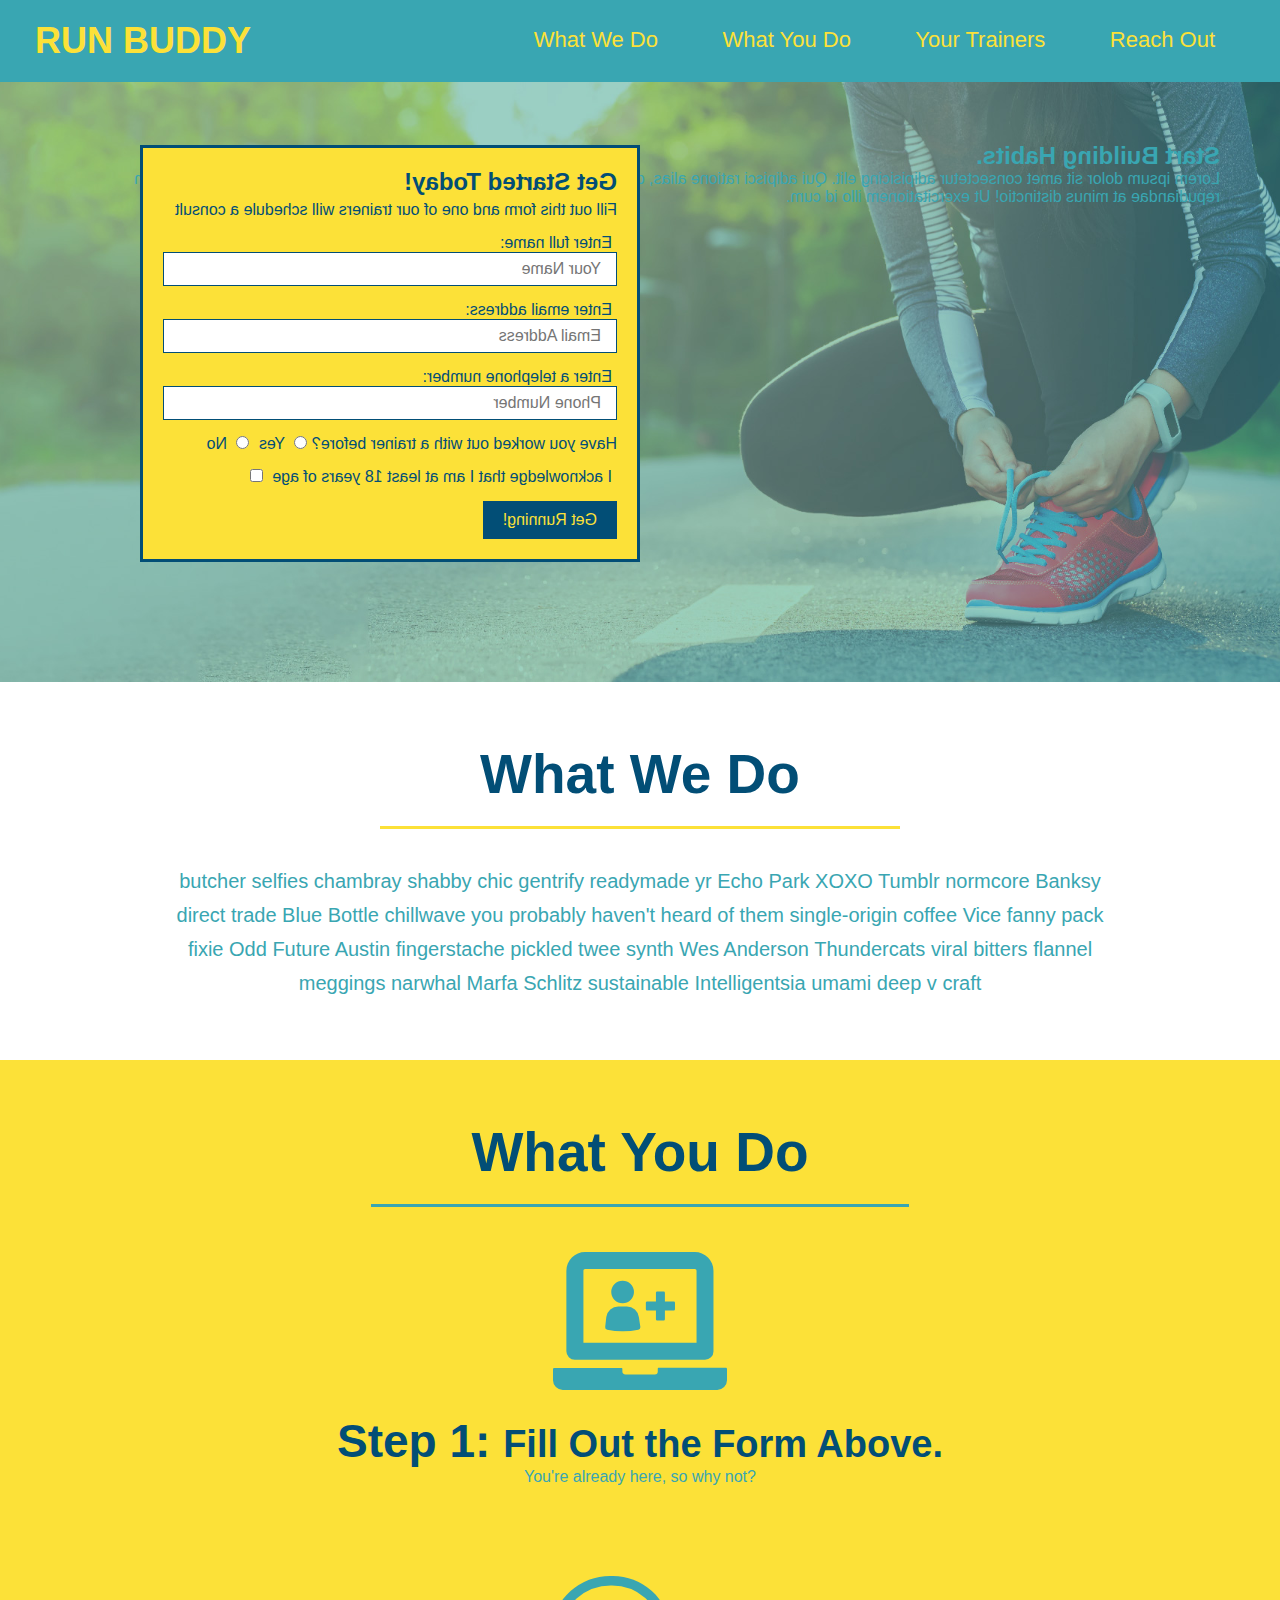
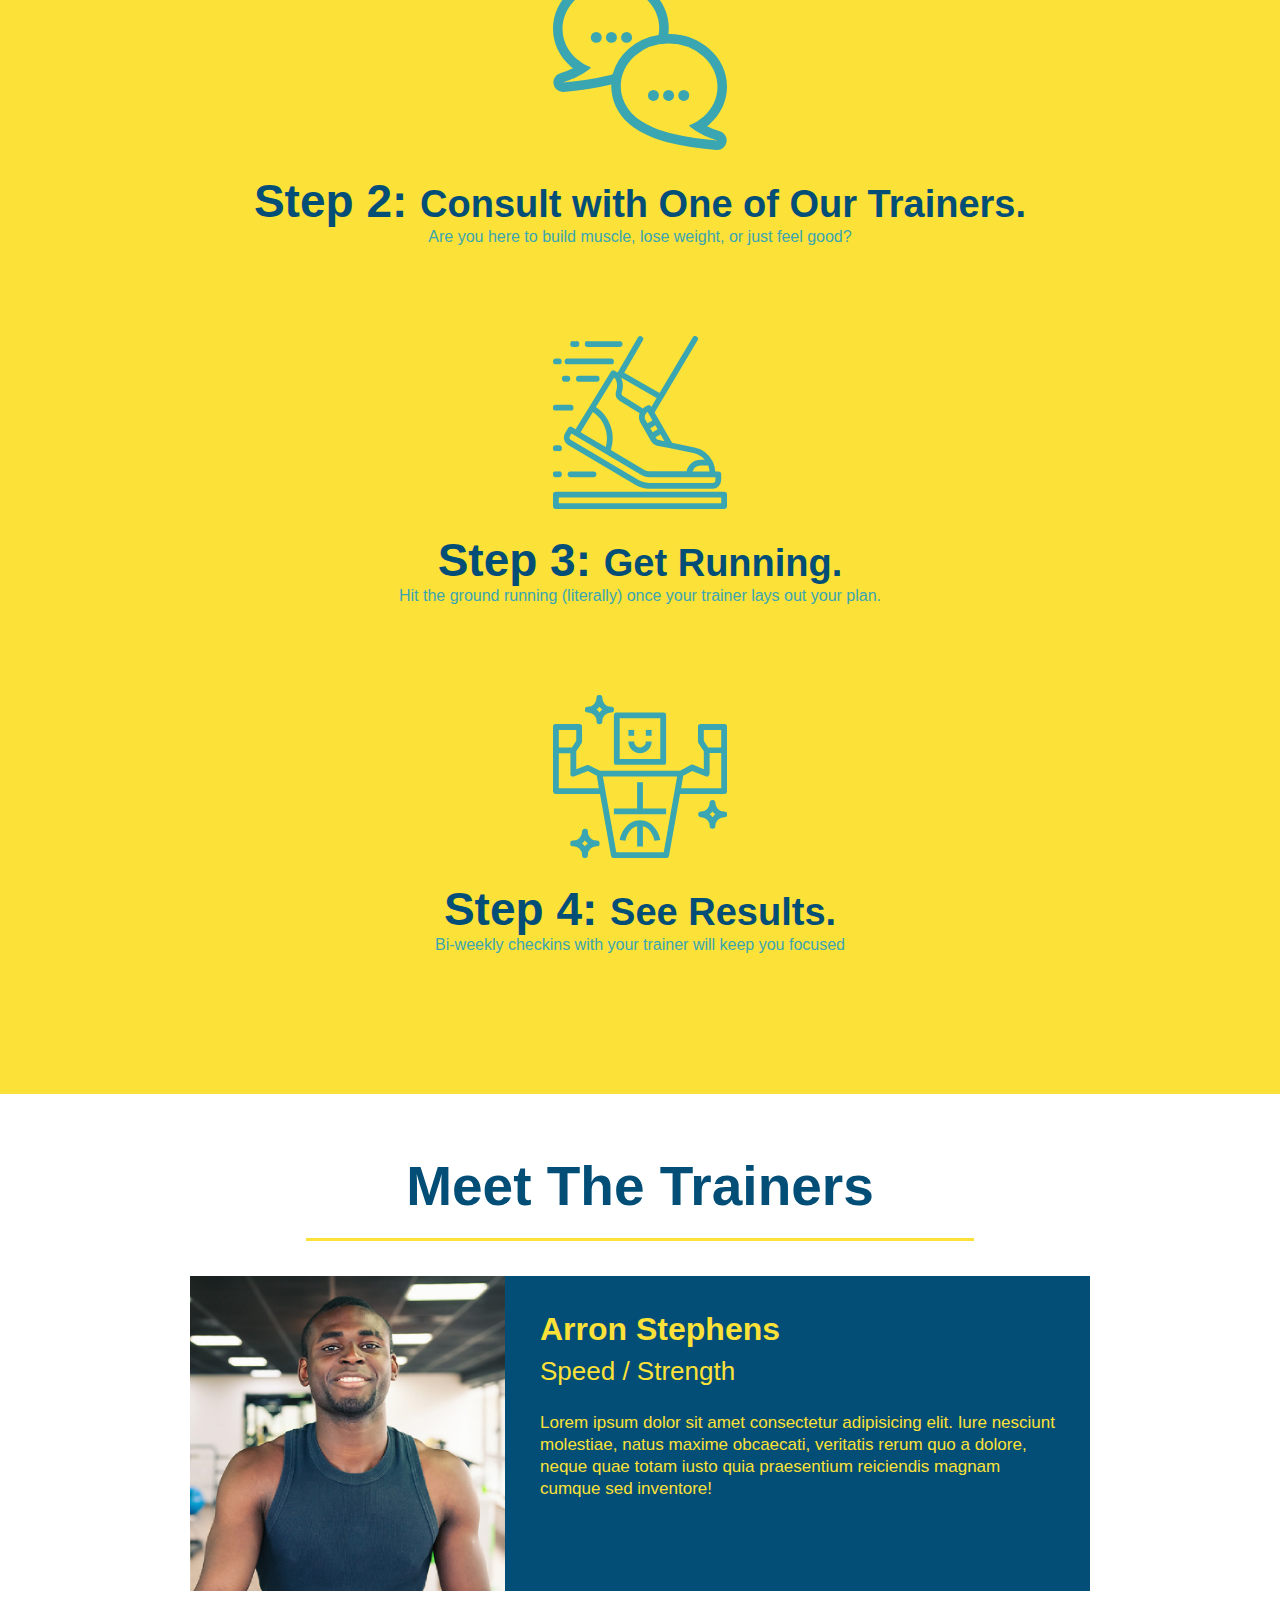
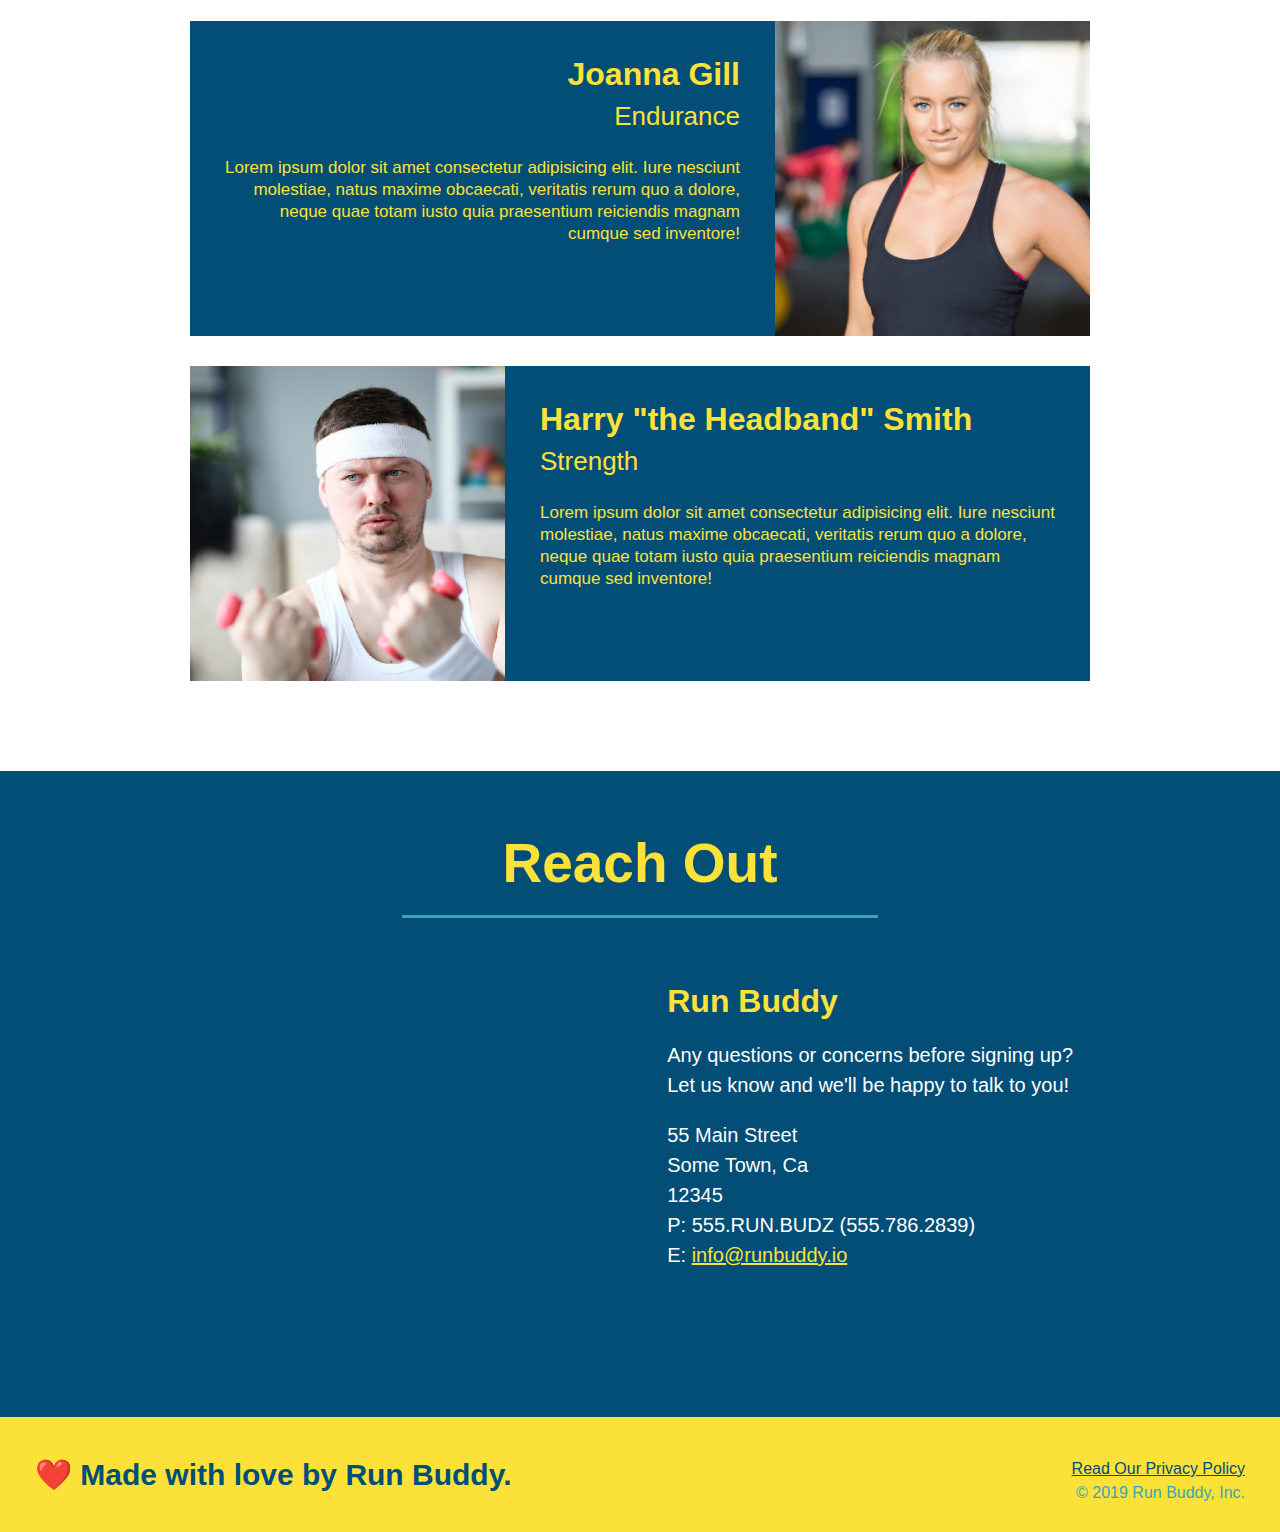
==== index.html @ f4077101 "add conent to hero, flipped hero image with CSS" ====
<!DOCTYPE html>
<html lang="en"> 
    <head>
        <meta charset="UTF-8" />
        <title>Run Buddy</title>
        <link rel="stylesheet" href="./assets/css/style.css">
    </head>
    <body>
        <!-- navigation -->
        <header>
            <h1><a href="/">RUN BUDDY</a></h1>
            <nav>
                <!-- Unordered list -->
                <ul>
                    <!-- List item -->
                    <li>
                        <!-- Anchor element -->
                        <a href="#what-we-do">What We Do</a>
                    </li>
                    <li>
                        <a href="#what-you-do">What You Do</a>
                    </li>
                    <li>
                        <a href="#your-trainers">Your Trainers</a>
                    </li>
                    <li>
                        <a href="#reach-out">Reach Out</a>
                    </li>
                </ul>
            </nav>
        </header>

        <!-- hero/jumbotron -->
        <section class="hero">
            <!-- Hero Text Section -->
            <div class="hero-cta">
                <h2>Start Building Habits.</h2>
                <p>Lorem ipsum dolor sit amet consectetur adipisicing elit. Qui adipisci ratione alias, 
                    dolores repudiandae labore tempora beatae natus obcaecati? Modi cum repudiandae at minus 
                    distinctio! Ut exercitationem illo id cum.</p>
            </div>

            <!-- Form Section -->
            <div class="hero-form">
                <h3>Get Started Today!</h3>
                <p>Fill out this form and one of our trainers will schedule a consult</p>
            <!-- Add Form Eleemt -->
                <form>
                    <label for="name">Enter full name:</label>
                    <input type="text" placeholder="Your Name" name="name" id="name" class="form-input"/>
                    <label for="email">Enter email address:</label>
                    <input type="email"placeholder="Email Address" name="email" id="email" class="form-input"/>
                    <label for="phone_num">Enter a telephone number:</label>
                    <input type="tel"placeholder="Phone Number" name="phone_num" id="phone_num" class="form-input"/>
                    <p>
                        Have you worked out with a trainer before?
                        <input type="radio" name="trainer-confirm" id="trainer-yes" />
                        <label for="trainer-yes">Yes</label>
                        <input type="radio" name="trainer-confirm" id="trainer-no" />
                        <label for="trainer-no">No</label>
                    </p>
                    <p>
                        <label for="acknowledge">I acknowledge that I am at least 18 years of age</label> 
                        <input type="checkbox" name="acknowledge" id="acknowledge" />
                    </p>
                    <button type="submit">
                        Get Running!
                    </button>
                </form>
            </div>
        </section>

        <!-- "what we do" section -->
        <section id="what-we-do" class="intro">
            <h2 class="section-title primary-border">What We Do</h2>
            <p>
            butcher selfies chambray shabby chic gentrify readymade yr Echo Park XOXO Tumblr normcore Banksy direct trade Blue Bottle chillwave you probably haven't heard of them single-origin coffee Vice fanny pack fixie Odd Future Austin fingerstache pickled twee synth Wes Anderson Thundercats viral bitters flannel meggings narwhal Marfa Schlitz sustainable Intelligentsia umami deep v craft
            </p>
        </section>
        
        <!-- "what you do" section -->
        <section id="what-you-do" class="steps">
            <h2 class="section-title secondar-border">What You Do</h2>
        
            <div>
                <img src="./assets/images/step-1.svg" alt="">
                <h3>Step 1: <span>Fill Out the Form Above.</span> </h3>
                <p>You're already here, so why not?</p>
            </div>
        
            <div>
                <img src="./assets/images/step-2.svg" alt="">
                <h3>Step 2: <span>Consult with One of Our Trainers.</span> </h3>
             <p>Are you here to build muscle, lose weight, or just feel good?</p>
            </div>
        
            <div>
                <img src="./assets/images/step-3.svg" alt="">
              <h3>Step 3: <span>Get Running.</span> </h3>
               <p>Hit the ground running (literally) once your trainer lays out your plan.</p>
            </div>
        
            <div>
                <img src="./assets/images/step-4.svg" alt="">
               <h3>Step 4: <span>See Results.</span> </h3>
               <p>Bi-weekly checkins with your trainer will keep you focused</p>
            </div>
        </section>

        <!-- "Meet the trainers" section -->
        <section id="your-trainers" class="trainers">
            <h2 class="section-title primary-border">Meet The Trainers</h2>
            <article class="trainer">
                <img src="./assets/images/trainer-1.jpg" alt="Arron Stephens in his workout clothes, ready to pump iron">
                <div class="trainer-bio text-left">
                    <h3>Arron Stephens</h3>
                    <h4>Speed / Strength</h4>
                    <p>
                        Lorem ipsum dolor sit amet consectetur adipisicing elit. Iure nesciunt molestiae, natus maxime obcaecati, veritatis rerum quo a dolore, neque quae totam iusto quia praesentium reiciendis magnam cumque sed inventore!
                    </p>
                </div>
            </article>
                
            <article class="trainer">
                <div class="trainer-bio text-right">
                    <h3>Joanna Gill</h3>
                    <h4>Endurance</h4>
                    <p>
                        Lorem ipsum dolor sit amet consectetur adipisicing elit. Iure nesciunt molestiae, natus maxime obcaecati, veritatis rerum quo a dolore, neque quae totam iusto quia praesentium reiciendis magnam cumque sed inventore!
                    </p>
                </div>
                <img src="./assets/images/trainer-2.jpg" alt="Joanna Gill cooling off after a workout">
            </article>

            <article class="trainer">
                <img src="./assets/images/trainer-3.jpg" alt="Harry Smith wearing a headband and lifting comically small pink weights">
                <div class="trainer-bio text-left">
                    <h3>Harry "the Headband" Smith</h3>
                    <h4>Strength</h4>
                    <p>
                        Lorem ipsum dolor sit amet consectetur adipisicing elit. Iure nesciunt molestiae, natus maxime obcaecati, veritatis rerum quo a dolore, neque quae totam iusto quia praesentium reiciendis magnam cumque sed inventore!
                    </p>
                </div>
            </article>
        </section>

        <!-- "reach out" section -->
        <section id="reach-out" class="contact">
            <h2 class="section-title secondary-border">Reach Out</h2>
            <div class="contact-info">
                
                <iframe src="https://www.google.com/maps/embed?pb=!1m18!1m12!1m3!1d3019.3909375147014!2d-74.42958168459177!3d40.81937597932046!2m3!1f0!2f0!3f0!3m2!1i1024!2i768!4f13.1!3m3!1m2!1s0x89c3a7caf394080b%3A0x7403c93e4e1607f5!2s3304%20Appleton%20Way%2C%20Whippany%2C%20NJ%2007981!5e0!3m2!1sen!2sus!4v1634695029856!5m2!1sen!2sus"
                style="border: 0;"
                allowfullscreen=""
                loading="lazy">
                </iframe>
                <div>
                    <h3>Run Buddy</h3>
                    <p>
                        Any questions or concerns before signing up?
                        <br/ >
                        Let us know and we'll be happy to talk to you!
                    </p>
                    <address>
                        55 Main Street <br/>
                        Some Town, Ca <br/>
                        12345 <br />
                        P: 555.RUN.BUDZ (555.786.2839) <br/>
                        E: <a href="mailto:info@runbuddy.io">info@runbuddy.io</a>
                    </address>
                </div>
            </div>
        </section>

        <!-- footer -->
        <footer>
            <h2>❤️ Made with love by Run Buddy.</h2>
            <div>
                <a href="./privacy-policy.html">Read Our Privacy Policy</a><br/>
                &copy; 2019 Run Buddy, Inc.
            </div>
        </footer>
    </body>
</html>
---- assets/css/style.css ----
* {
margin: 0;
padding: 0;
box-sizing: border-box;
}

body {
/* more on this crazy alphanumerical value in a minute! */
    color: #39a6b2;
    font-family: Helvetica, Arial, sans-serif;
}

header {
    padding: 20px 35px;
    background-color: #39a6b2;
}

header h1 {
    font-weight: bold;
    font-size: 36px;
    color: #fce138;
    margin: 0;
    display: inline;
}

header a {
    text-decoration: none;
    color: #fce138;
}

header nav {
    float: right;
    margin: 7px 0;
}

header nav ul li {
    display: inline;
}

header nav ul li a {
    margin: 0 30px;
    font-weight: lighter;
    font-size: 22px;
}

footer h2 {
    display: inline;
    color: #024e76;
    font-size: 30px;
    margin: 0;
}

footer {
    background: #fce138;
    width: 100%;
    padding: 40px 35px;
}

footer div {
    float: right;
    line-height: 1.5;
    text-align: right;
}

footer a {
    color: #024e76;
}

section {
    padding: 60px;
}

.hero {
    background-image: url("../images/hero-bg.jpeg");
    height: 600px;
    background-size: cover;
    background-position: center;
    position: relative;
    transform: scaleX(-1);
}

.hero-form {
    color: #024e76;
    background-color: #fce138;
    border: solid 3px #024e76;
    width: 500px;
    padding: 20px;
    position: absolute;
    bottom: 120px;
    right: 140px
}

.hero-form p {
    margin: 5px 0 15px 0;
}

.hero-form h3 {
    font-size: 24px;
    margin: 0;
}

.form-input {
    border: 1px solid #024e76;
    display: block;
    padding: 7px 15px;
    font-size: 16px;
    color: #024e76;
    width: 100%;
    margin-bottom: 15px;
}

.hero-form label {
    margin: 0 5px;
}

.hero-form button {
    padding: 10px 20px;
    color: #fce138;
    background-color: #024e76;
    border: none;
    font-size: 16px;
}

.intro {
    text-align: center;
}

.intro p {
    line-height: 1.7;
    color: #39a6b2;
    width: 80%;
    font-size: 20px;
    margin: 0 auto;
}

.section-title {
    font-size: 55px;
    color: #024e76;
    margin-bottom: 35px;
    padding: 0 100px 20px 100px;
    border-bottom: 3px solid;
    border-color: #39a6b2;
    display: inline-block;
}

.primary-border {
    border-color: #fce138;
}

.secondary-border {
    border-color: #39a6b2;
}

.steps {
    text-align: center;
    background-color: #fce138;
}

.steps div {
    margin-bottom: 80px;
}

.steps img {
    width: 15%;
    margin: 10px 0;
}

.steps h3 {
    color: #024e76;
    font-size: 46px;
    margin-top: 10px;
}

.steps p {
    color: #39a6b2;
}

.steps span {
    font-size: 38px;
}

.trainers {
    text-align: center;
}

.trainer {
    width: 900px;
    margin: 0 auto 30px auto;
    background: #024e76;
    color: #fce138;
    overflow: auto;
}

.trainer img {
    width: 35%;
    float: left;
}

.trainer-bio {
    padding: 35px;
    float: left;
    width: 65%;
}

.text-left {
    text-align: left;
}

.text-right {
    text-align: right;
}

.trainer-bio h3 {
    font-size: 32px;
    margin-bottom: 8px;
}

.trainer-bio h4 {
    font-weight: lighter;
    font-size: 26px;
    margin-bottom: 25px;
}

.trainer-bio p {
    font-size: 17px;
    line-height: 1.3;
}

.contact {
    background-color: #024e76;
    text-align: center;
}

.contact h2 {
    color: #fce138;
}

.contact-info {
    overflow: auto;
}

.contact-info iframe {
    width: 400px;
    height: 400px;
}

.contact-info div {
    width: 410px;
    display: inline-block;
    vertical-align: top;
    text-align: left;
    margin: 30px 0 0 60px;
    color: white;
}

.contact-info h3 {
    color: #fce138;
    font-size: 32px;
}

.contact-info p, .contact-info address {
    margin: 20px 0;
    line-height: 1.5;
    font-size: 20px;
    font-style: normal;
}

.contact-info a {
    color: #fce138;
}
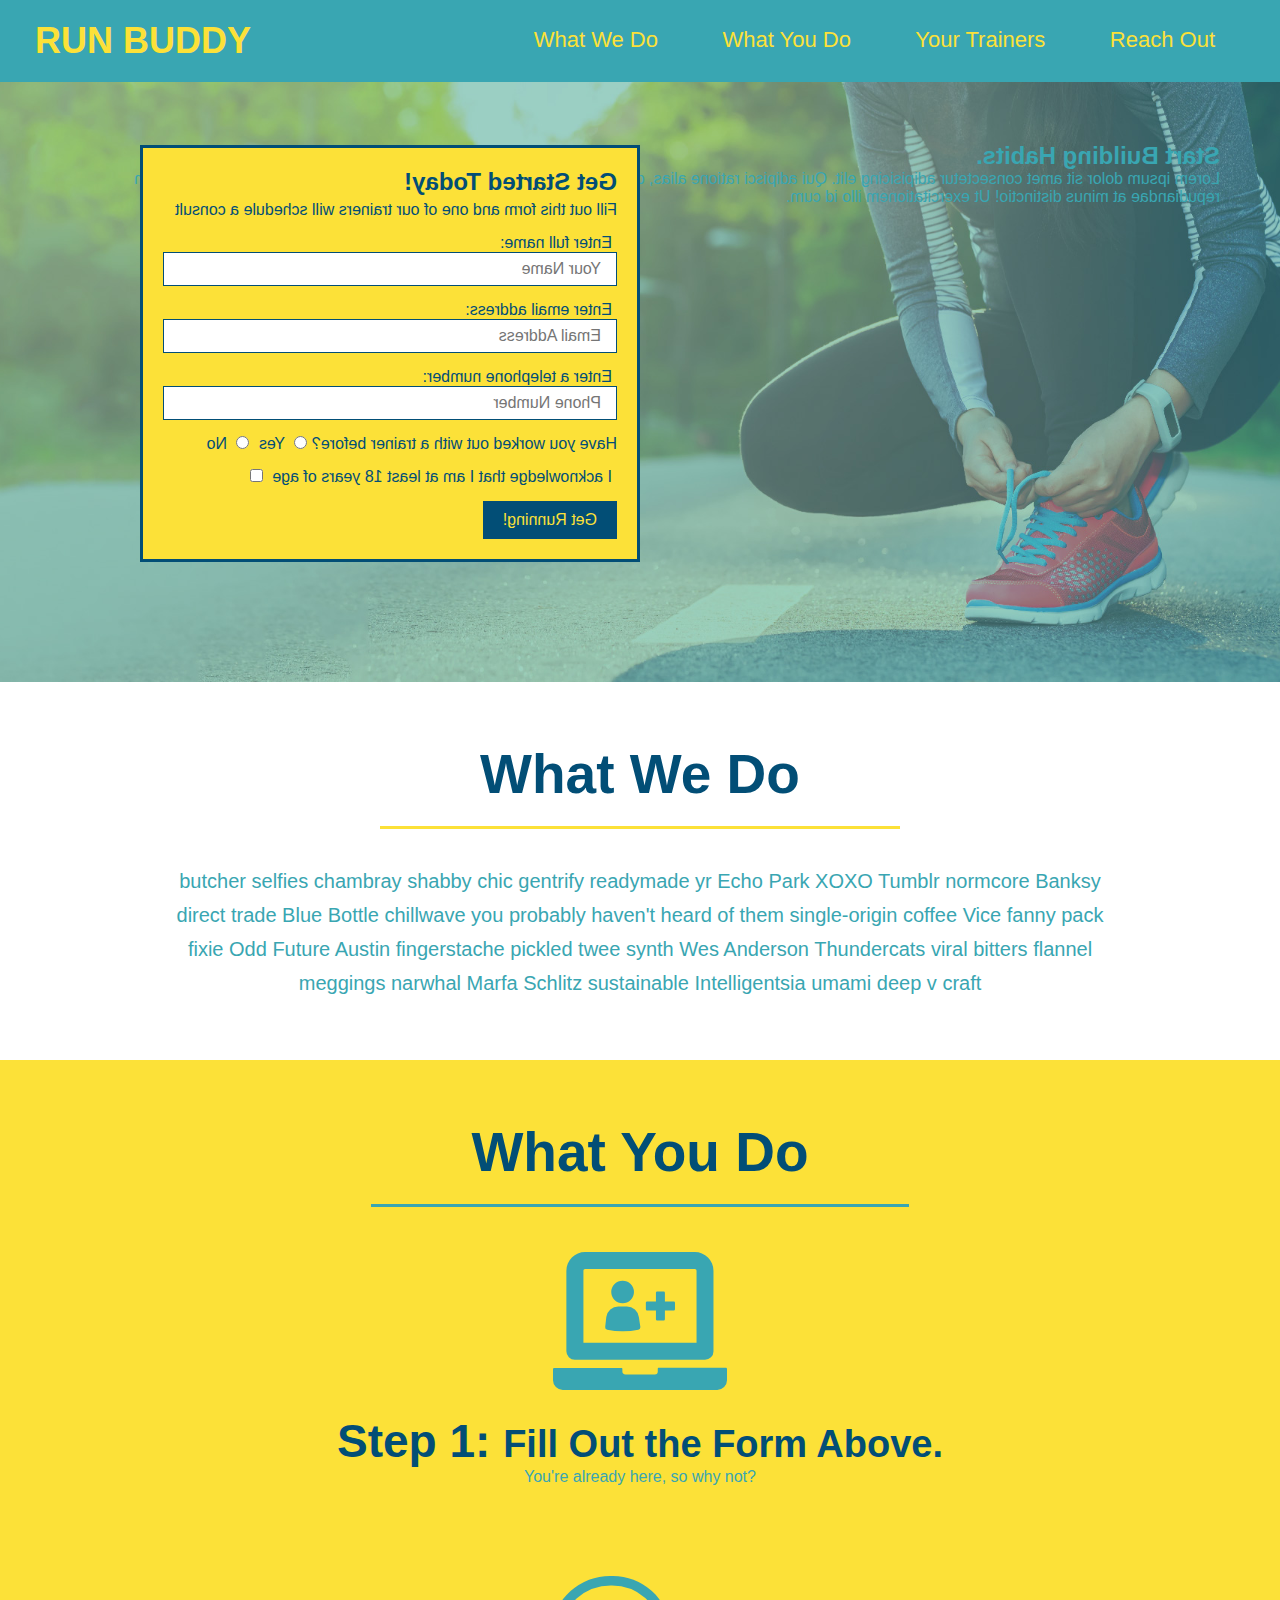
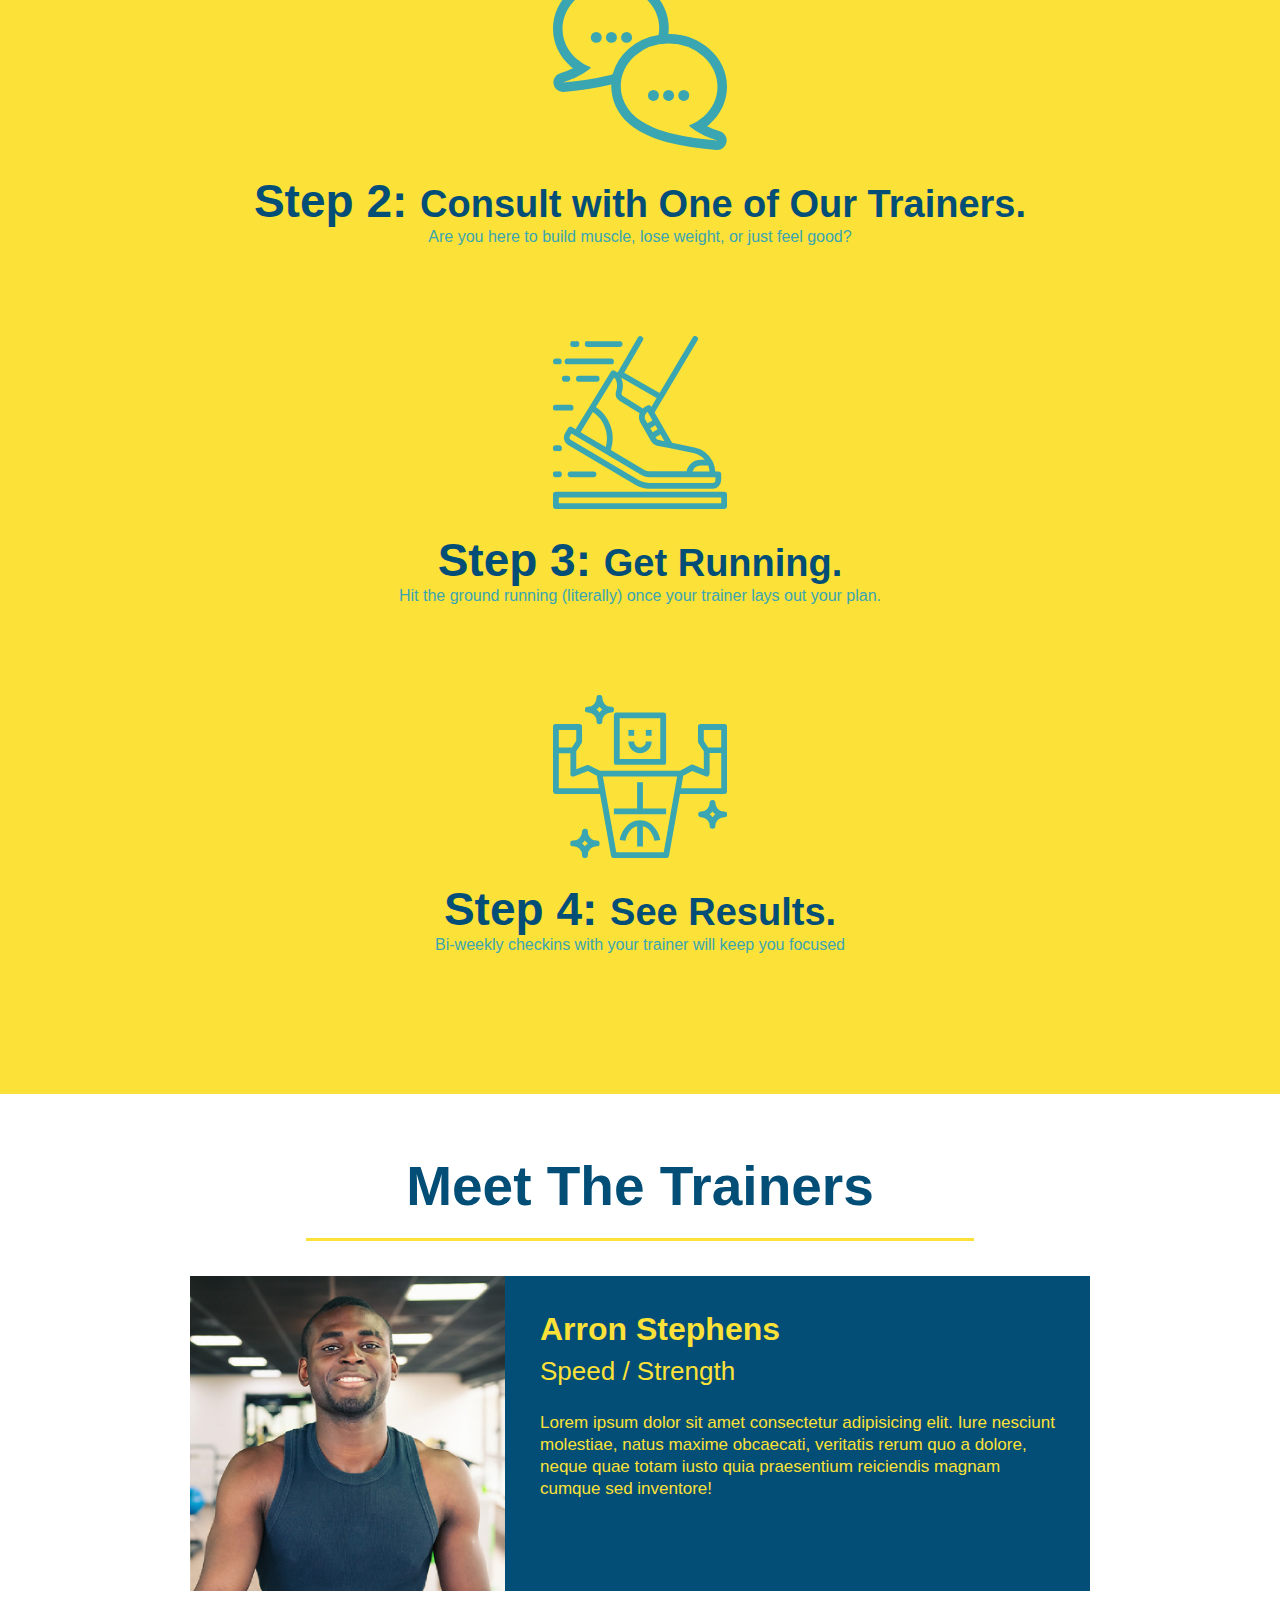
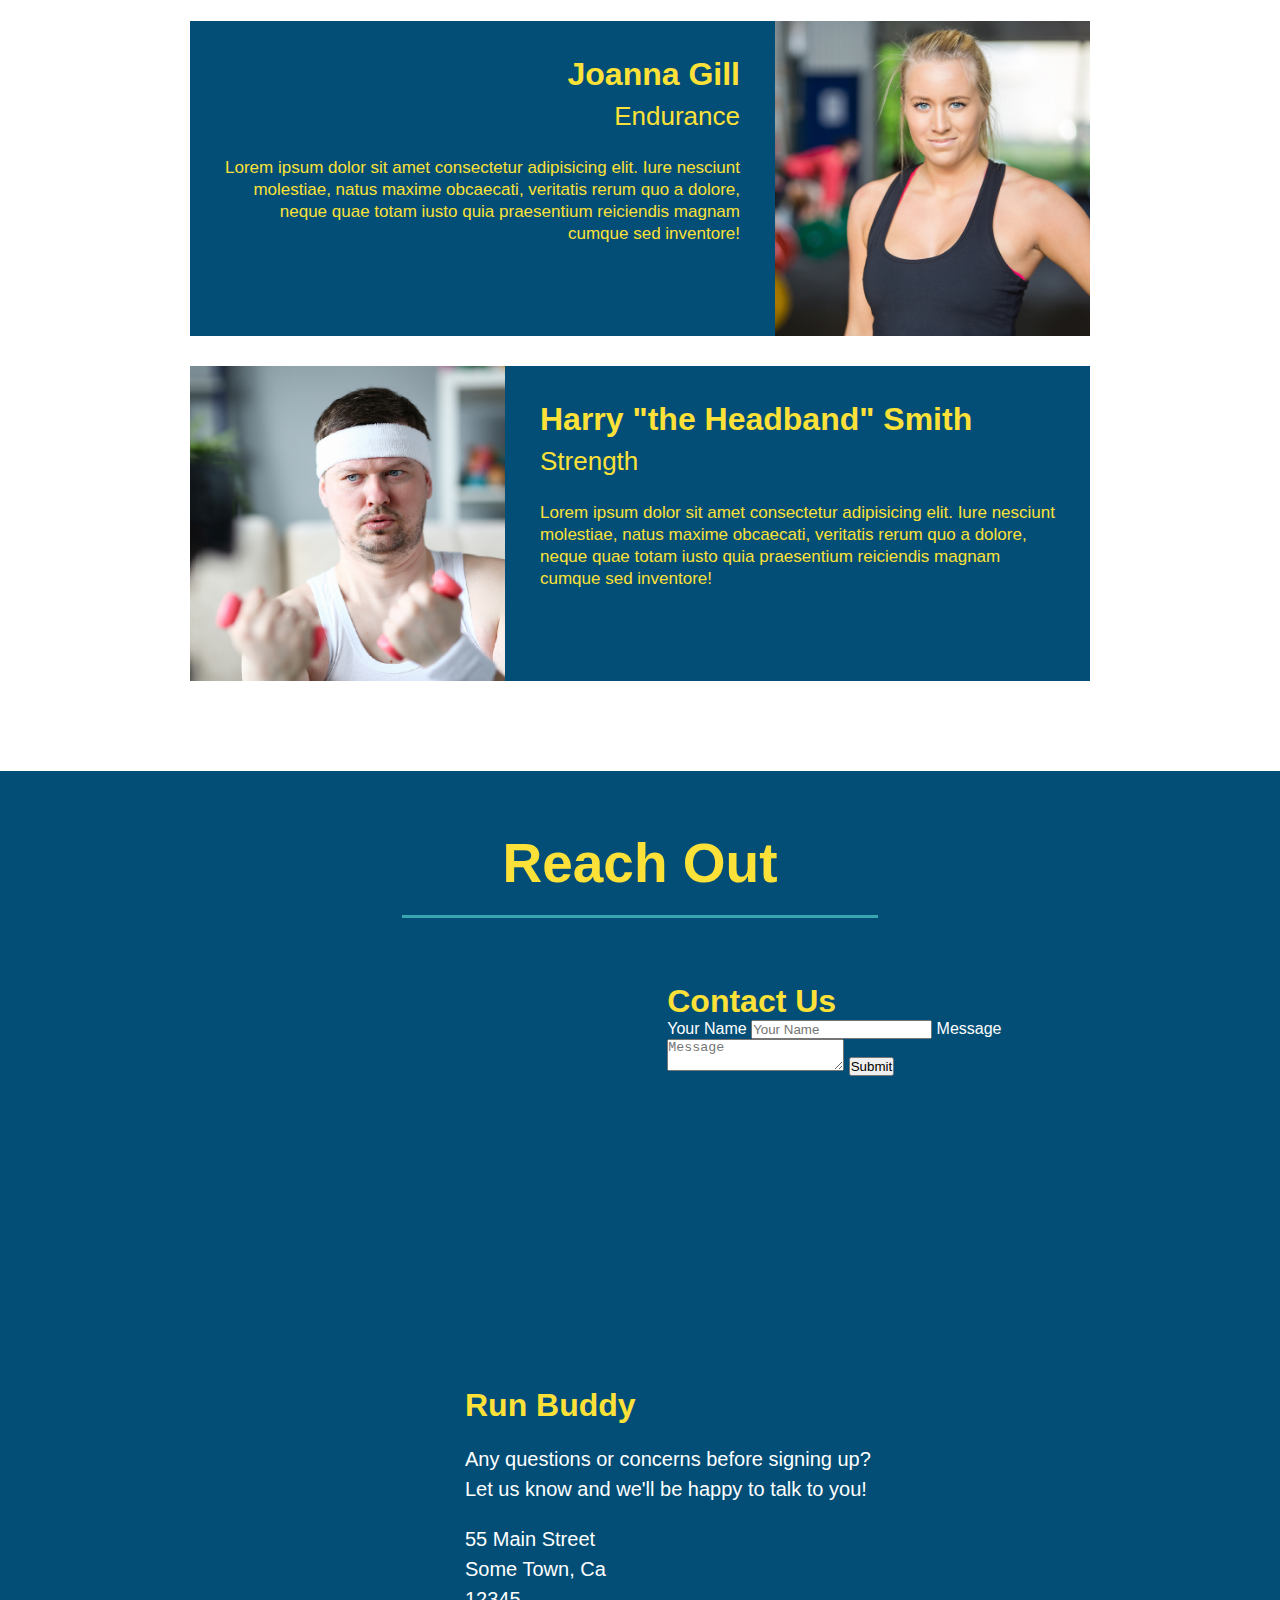
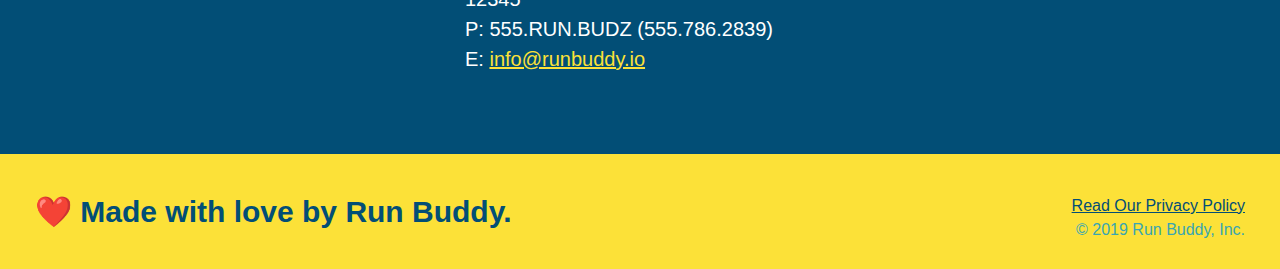
==== commit cd0867c7: "2.2.10 added contact form" ====
--- a/index.html
+++ b/index.html
@@ -154,6 +154,20 @@
                 allowfullscreen=""
                 loading="lazy">
                 </iframe>
+
+                <div>
+                    <h3>Contact Us</h3>
+                    <form action="">
+                        <label for="contact-name">Your Name</label>
+                        <input type="text" id="contact-name" placeholder="Your Name" />
+
+                        <label for="contact-message">Message</label>
+                        <textarea id="contact-message" placeholder="Message"></textarea>
+
+                        <button type="submit">Submit</button>
+                    </form>
+                </div>
+
                 <div>
                     <h3>Run Buddy</h3>
                     <p>
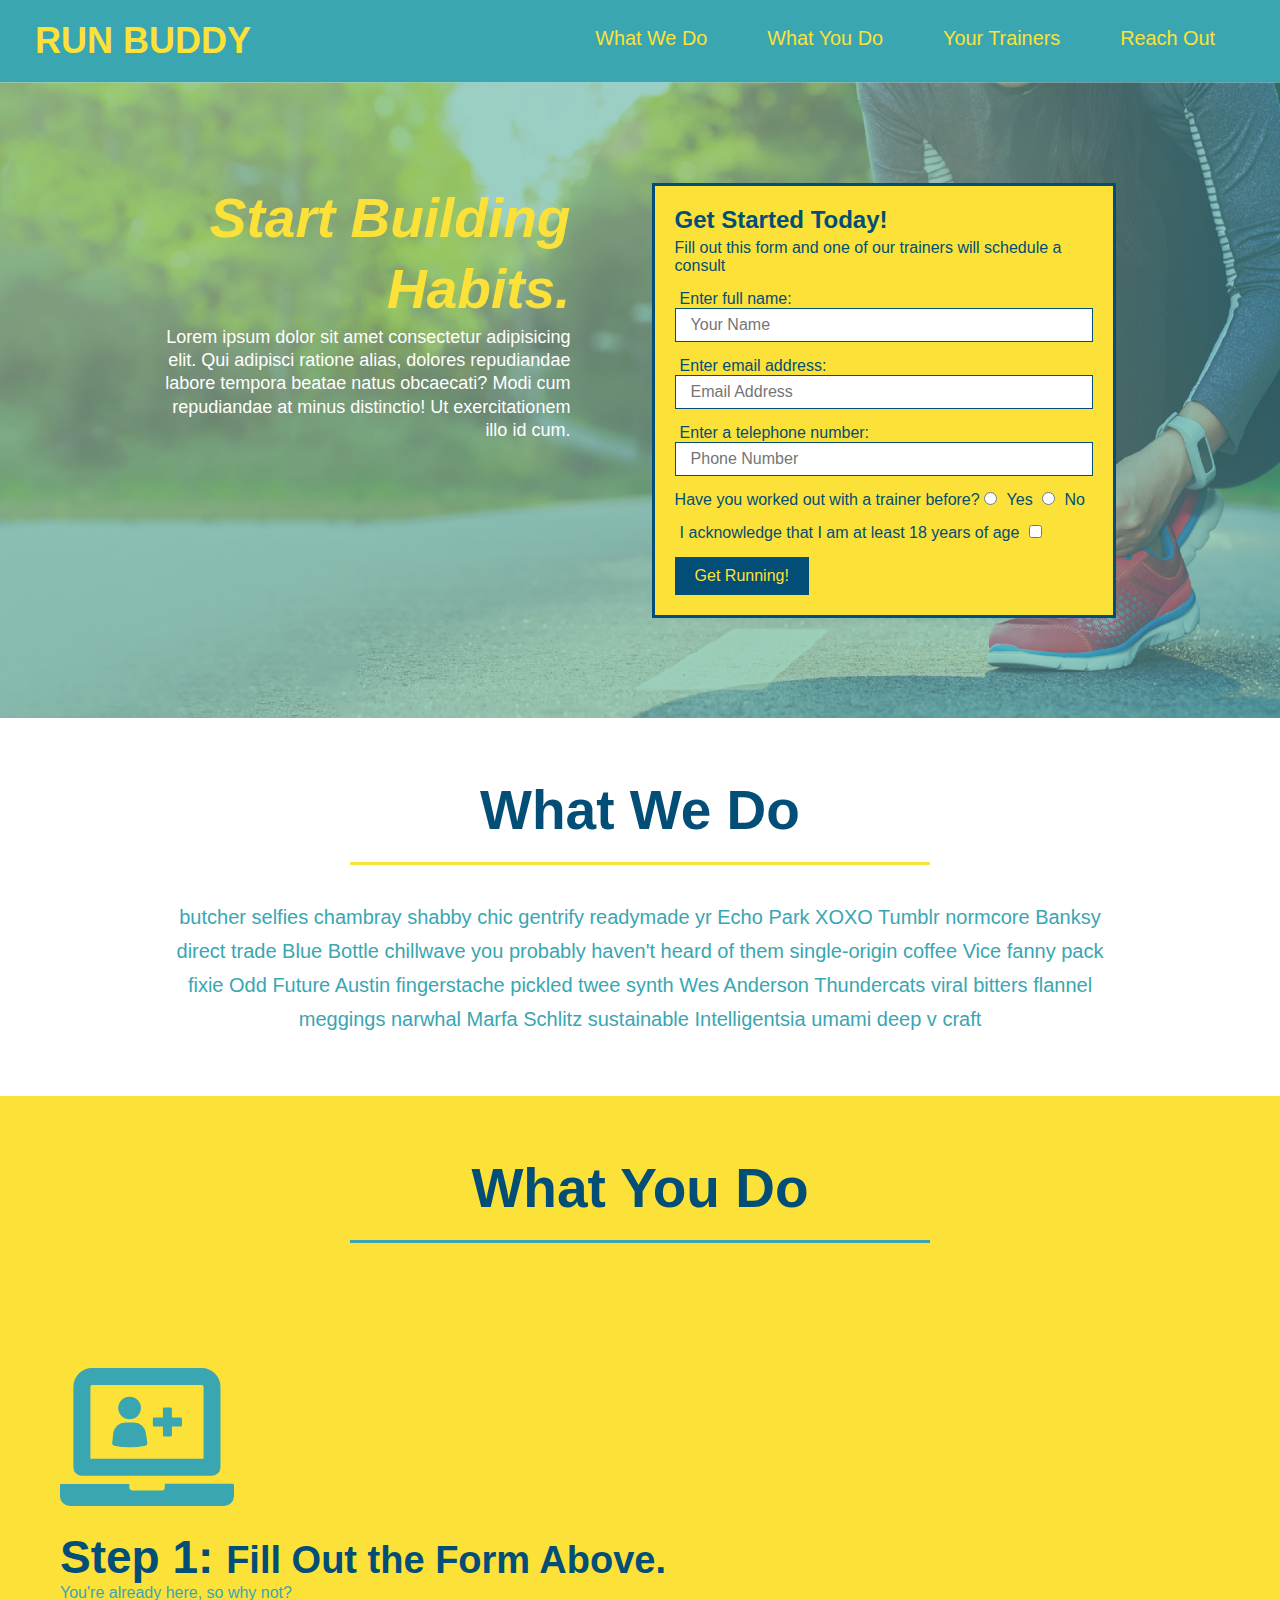
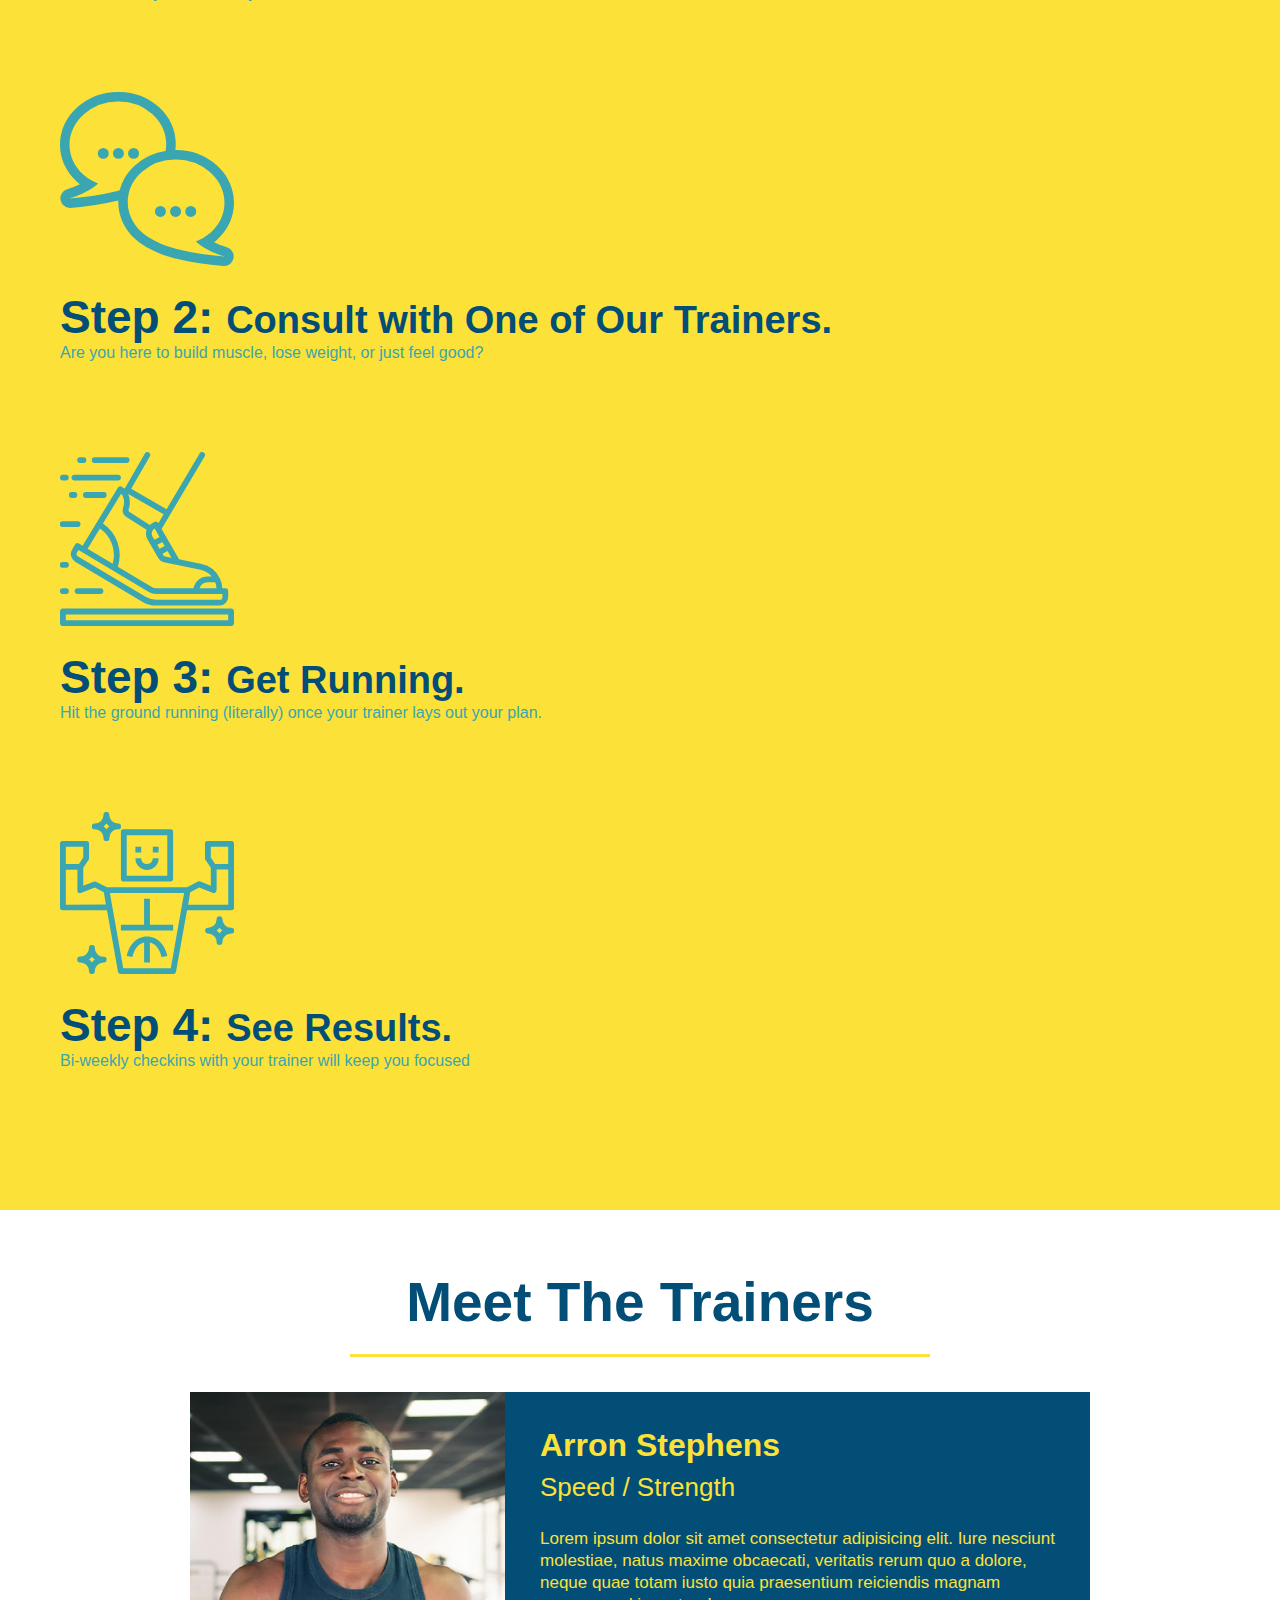
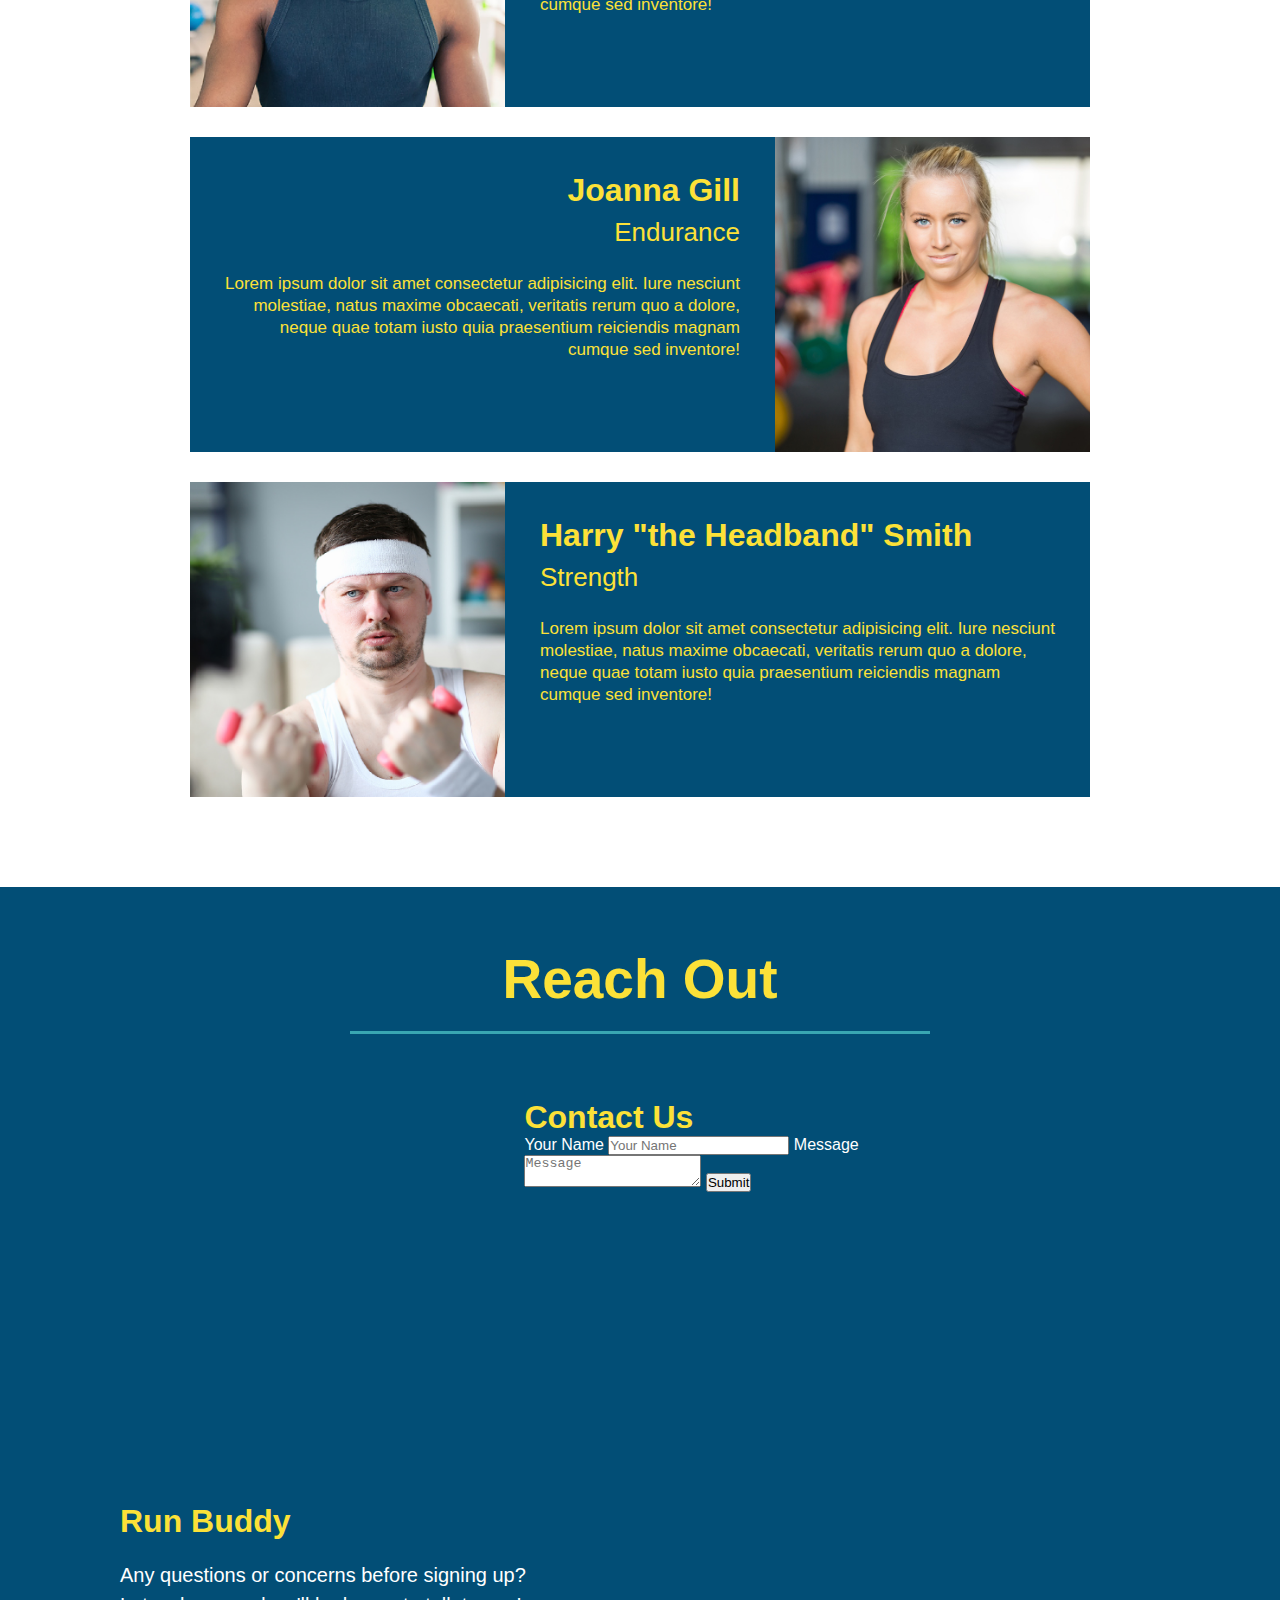
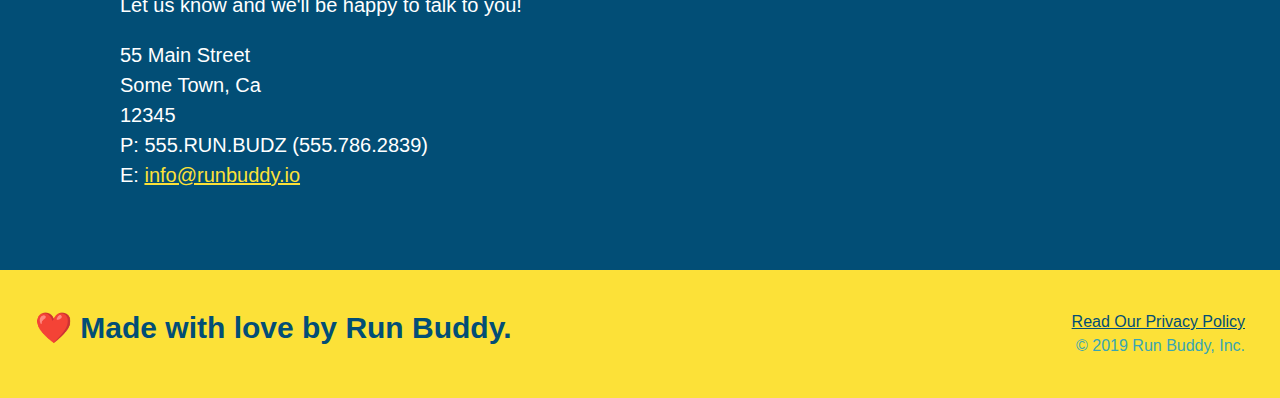
==== commit 2471659e: "2.2.8 added flex row class containers" ====
--- a/index.html
+++ b/index.html
@@ -72,15 +72,21 @@
 
         <!-- "what we do" section -->
         <section id="what-we-do" class="intro">
-            <h2 class="section-title primary-border">What We Do</h2>
-            <p>
-            butcher selfies chambray shabby chic gentrify readymade yr Echo Park XOXO Tumblr normcore Banksy direct trade Blue Bottle chillwave you probably haven't heard of them single-origin coffee Vice fanny pack fixie Odd Future Austin fingerstache pickled twee synth Wes Anderson Thundercats viral bitters flannel meggings narwhal Marfa Schlitz sustainable Intelligentsia umami deep v craft
-            </p>
+            <div class="flex-row">
+                <h2 class="section-title primary-border">What We Do</h2>
+            </div>
+            <div class="flex-row">
+                <p>
+                butcher selfies chambray shabby chic gentrify readymade yr Echo Park XOXO Tumblr normcore Banksy direct trade Blue Bottle chillwave you probably haven't heard of them single-origin coffee Vice fanny pack fixie Odd Future Austin fingerstache pickled twee synth Wes Anderson Thundercats viral bitters flannel meggings narwhal Marfa Schlitz sustainable Intelligentsia umami deep v craft
+                </p>
+            </div>
         </section>
         
         <!-- "what you do" section -->
         <section id="what-you-do" class="steps">
-            <h2 class="section-title secondar-border">What You Do</h2>
+            <div class="flex-row">
+                <h2 class="section-title secondar-border">What You Do</h2>
+            </div>
         
             <div>
                 <img src="./assets/images/step-1.svg" alt="">
@@ -109,7 +115,9 @@
 
         <!-- "Meet the trainers" section -->
         <section id="your-trainers" class="trainers">
-            <h2 class="section-title primary-border">Meet The Trainers</h2>
+            <div class="flex-row">
+                <h2 class="section-title primary-border">Meet The Trainers</h2>
+            </div>
             <article class="trainer">
                 <img src="./assets/images/trainer-1.jpg" alt="Arron Stephens in his workout clothes, ready to pump iron">
                 <div class="trainer-bio text-left">
@@ -146,7 +154,9 @@
 
         <!-- "reach out" section -->
         <section id="reach-out" class="contact">
-            <h2 class="section-title secondary-border">Reach Out</h2>
+            <div class="flex-row">
+                <h2 class="section-title secondary-border">Reach Out</h2>
+            </div>
             <div class="contact-info">
                 
                 <iframe src="https://www.google.com/maps/embed?pb=!1m18!1m12!1m3!1d3019.3909375147014!2d-74.42958168459177!3d40.81937597932046!2m3!1f0!2f0!3f0!3m2!1i1024!2i768!4f13.1!3m3!1m2!1s0x89c3a7caf394080b%3A0x7403c93e4e1607f5!2s3304%20Appleton%20Way%2C%20Whippany%2C%20NJ%2007981!5e0!3m2!1sen!2sus!4v1634695029856!5m2!1sen!2sus"
--- a/assets/css/style.css
+++ b/assets/css/style.css
@@ -1,3 +1,4 @@
+/* Global Section */
 * {
 margin: 0;
 padding: 0;
@@ -5,14 +6,52 @@
 }
 
 body {
-/* more on this crazy alphanumerical value in a minute! */
     color: #39a6b2;
     font-family: Helvetica, Arial, sans-serif;
 }
 
+section {
+    padding: 60px;
+}
+
+.section-title {
+    font-size: 55px;
+    color: #024e76;
+    border-bottom: 3px solid;
+    border-color: #39a6b2;
+    padding-bottom: 20px;
+    text-align: center;
+    margin: 0 auto 35px auto;
+    width: 50%;
+}
+
+.primary-border {
+    border-color: #fce138;
+}
+
+.secondary-border {
+    border-color: #39a6b2;
+}
+
+.text-left {
+    text-align: left;
+}
+
+.text-right {
+    text-align: right;
+}
+
+.flex-row {
+    display: flex;
+}
+
+/* Header Section */
 header {
     padding: 20px 35px;
     background-color: #39a6b2;
+    display: flex;
+    justify-content: space-between;
+    flex-wrap: wrap;
 }
 
 header h1 {
@@ -20,7 +59,6 @@
     font-size: 36px;
     color: #fce138;
     margin: 0;
-    display: inline;
 }
 
 header a {
@@ -29,65 +67,55 @@
 }
 
 header nav {
-    float: right;
     margin: 7px 0;
 }
 
-header nav ul li {
-    display: inline;
+header nav ul {
+    display: flex;
+    flex-wrap: wrap;
+    justify-content: space-between;
+    align-items: center;
+    list-style: none;
 }
 
 header nav ul li a {
     margin: 0 30px;
     font-weight: lighter;
-    font-size: 22px;
-}
-
-footer h2 {
-    display: inline;
-    color: #024e76;
-    font-size: 30px;
-    margin: 0;
-}
-
-footer {
-    background: #fce138;
-    width: 100%;
-    padding: 40px 35px;
-}
-
-footer div {
-    float: right;
-    line-height: 1.5;
-    text-align: right;
-}
-
-footer a {
-    color: #024e76;
-}
-
-section {
-    padding: 60px;
-}
-
+    font-size: 1.55vw;
+}
+
+/* Hero Section */
 .hero {
     background-image: url("../images/hero-bg.jpeg");
-    height: 600px;
     background-size: cover;
     background-position: center;
-    position: relative;
-    transform: scaleX(-1);
+    display: flex;
+    justify-content: center;
+    flex-wrap: wrap;
+}
+
+.hero-cta {
+    width: 35%;
+    text-align: right;
+    margin: 3.5%;
+    color: #fff;
+    font-size: 18px;
+    line-height: 1.3;
+}
+
+.hero-cta h2 {
+    font-style: italic;
+    font-size: 55px;
+    color: #fce138;
 }
 
 .hero-form {
     color: #024e76;
     background-color: #fce138;
     border: solid 3px #024e76;
-    width: 500px;
     padding: 20px;
-    position: absolute;
-    bottom: 120px;
-    right: 140px
+    width: 40%;
+    margin: 3.5%;
 }
 
 .hero-form p {
@@ -121,38 +149,18 @@
     font-size: 16px;
 }
 
-.intro {
-    text-align: center;
-}
-
+/* What We Do Section */
 .intro p {
     line-height: 1.7;
     color: #39a6b2;
     width: 80%;
     font-size: 20px;
     margin: 0 auto;
-}
-
-.section-title {
-    font-size: 55px;
-    color: #024e76;
-    margin-bottom: 35px;
-    padding: 0 100px 20px 100px;
-    border-bottom: 3px solid;
-    border-color: #39a6b2;
-    display: inline-block;
-}
-
-.primary-border {
-    border-color: #fce138;
-}
-
-.secondary-border {
-    border-color: #39a6b2;
-}
-
+    text-align: center;
+}
+
+/* What You Do Section */
 .steps {
-    text-align: center;
     background-color: #fce138;
 }
 
@@ -179,8 +187,9 @@
     font-size: 38px;
 }
 
+/* Meet The Trainers Section */
 .trainers {
-    text-align: center;
+    
 }
 
 .trainer {
@@ -202,14 +211,6 @@
     width: 65%;
 }
 
-.text-left {
-    text-align: left;
-}
-
-.text-right {
-    text-align: right;
-}
-
 .trainer-bio h3 {
     font-size: 32px;
     margin-bottom: 8px;
@@ -226,9 +227,9 @@
     line-height: 1.3;
 }
 
+/* Reach Out Section */
 .contact {
     background-color: #024e76;
-    text-align: center;
 }
 
 .contact h2 {
@@ -267,4 +268,29 @@
 
 .contact-info a {
     color: #fce138;
-}+}
+
+/* Footer Section */
+footer {
+    display: flex;
+    justify-content: space-between;
+    flex-wrap: wrap;
+    background: #fce138;
+    width: 100%;
+    padding: 40px 35px;
+}
+
+footer h2 {
+    color: #024e76;
+    font-size: 30px;
+    margin: 0;
+}
+
+footer div {
+    line-height: 1.5;
+    text-align: right;
+}
+
+footer a {
+    color: #024e76;
+}
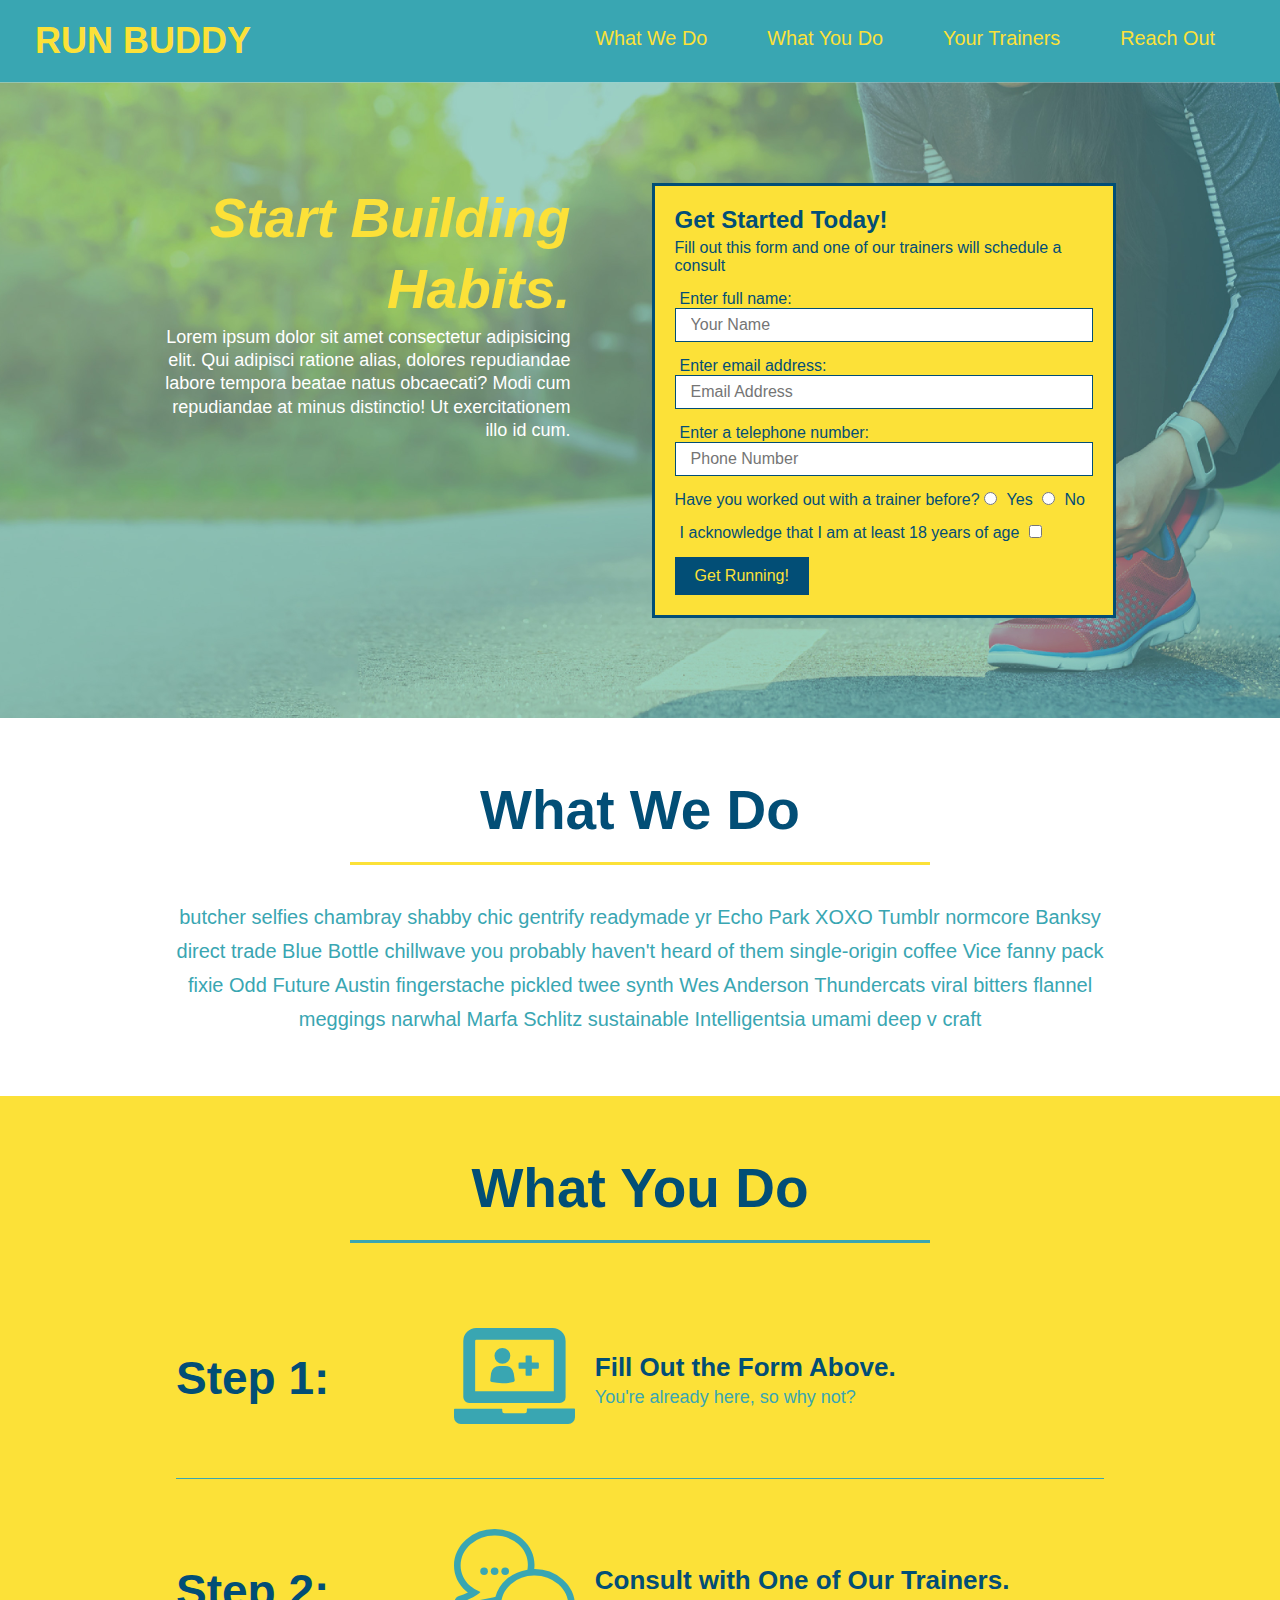
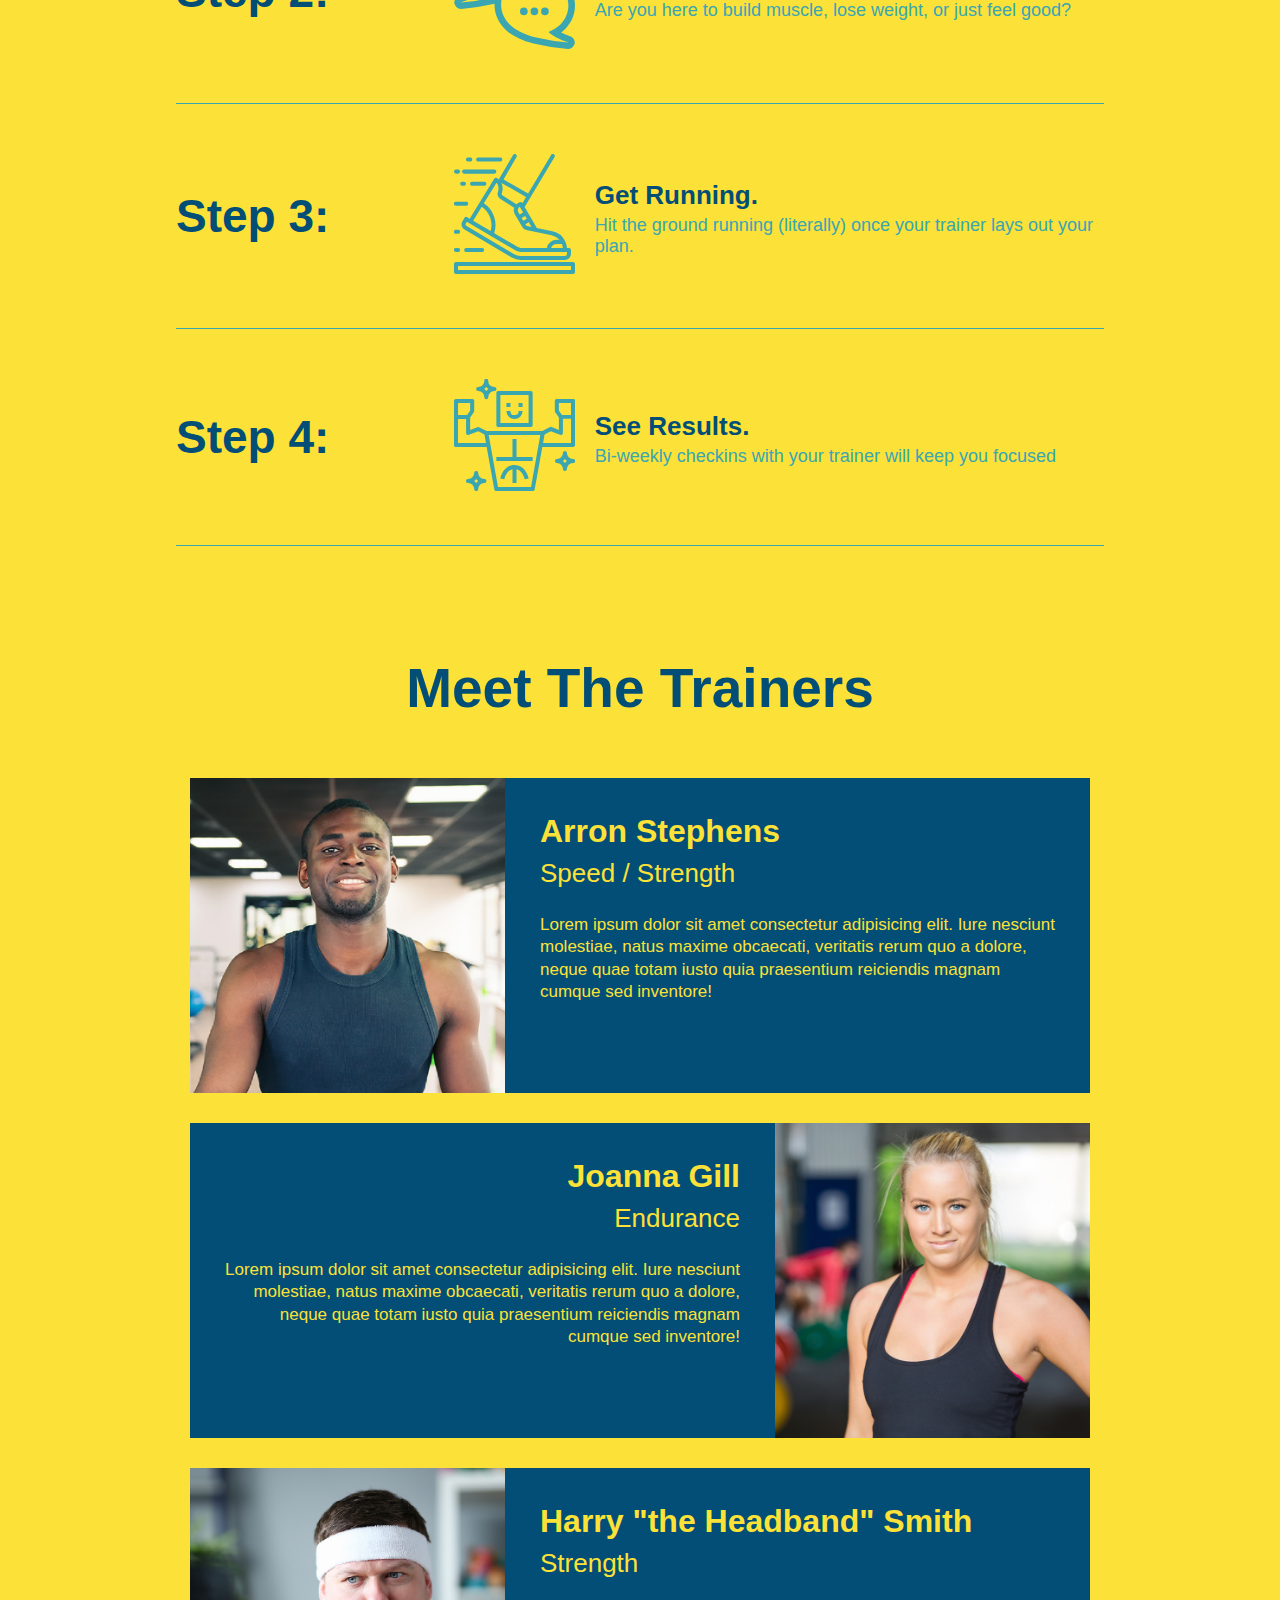
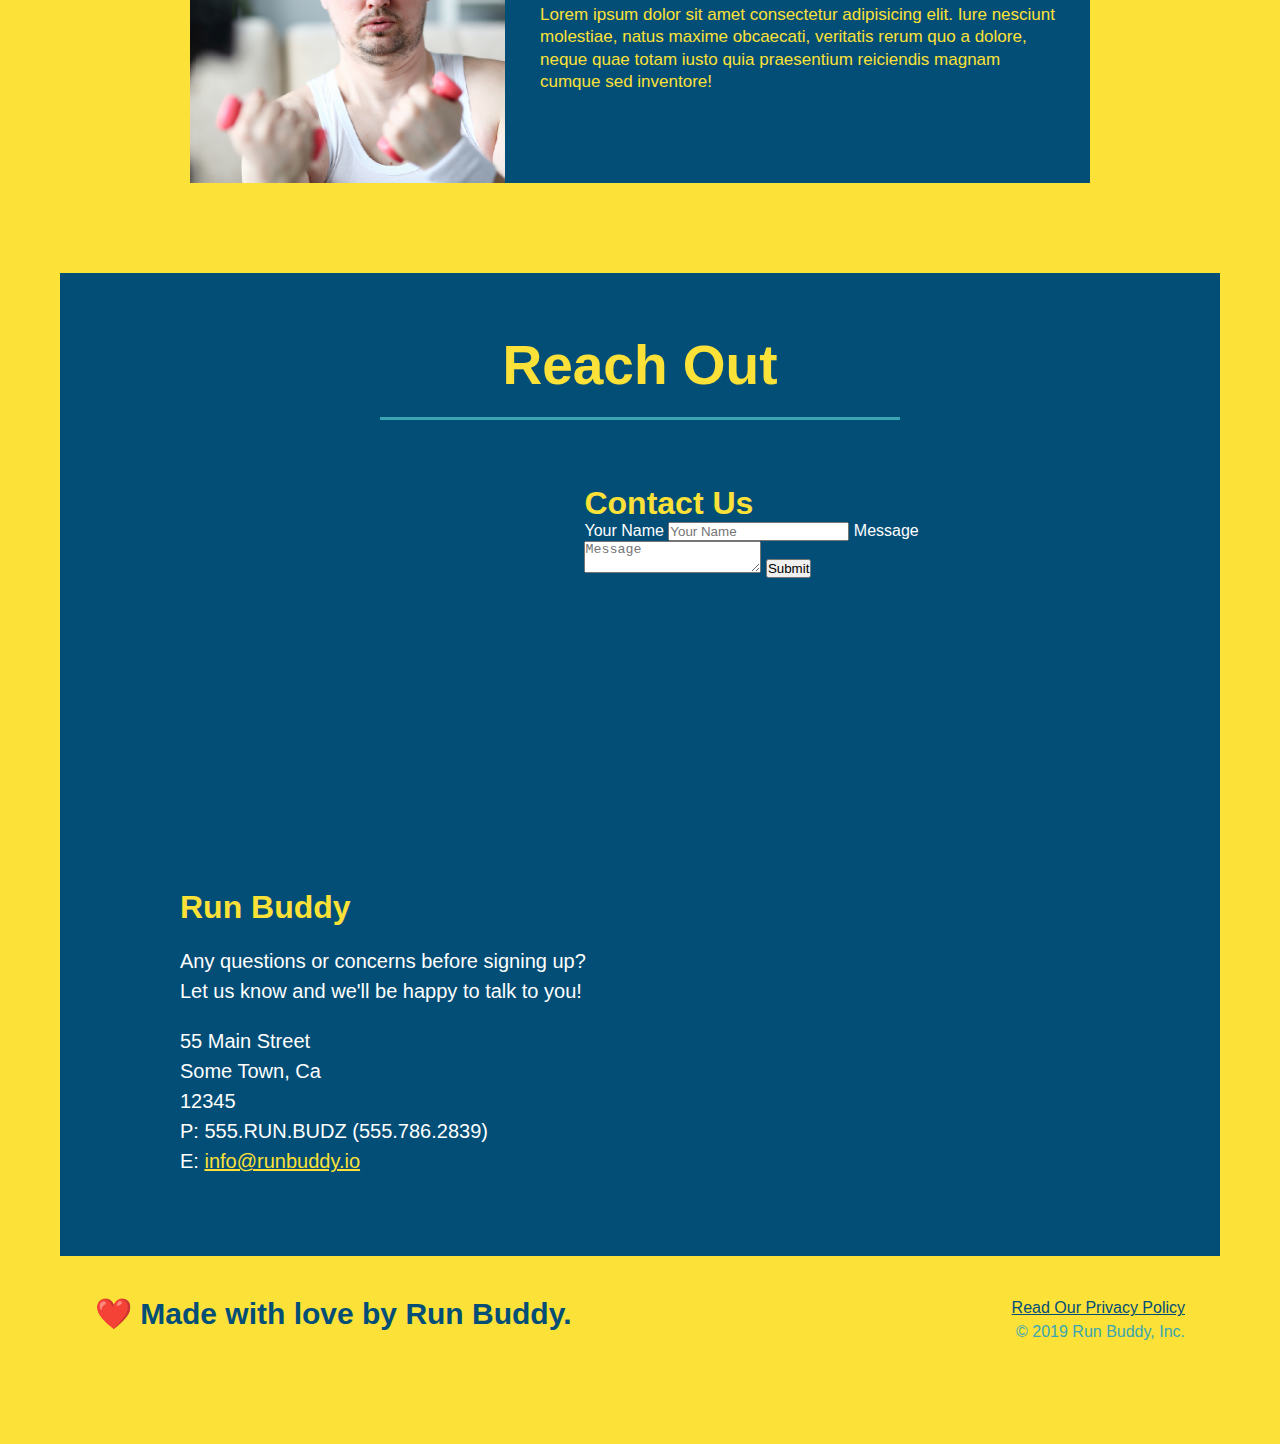
==== commit 1f982ea2: "2.2.9 added flexbox to the steps section" ====
--- a/index.html
+++ b/index.html
@@ -88,30 +88,57 @@
                 <h2 class="section-title secondar-border">What You Do</h2>
             </div>
         
-            <div>
-                <img src="./assets/images/step-1.svg" alt="">
-                <h3>Step 1: <span>Fill Out the Form Above.</span> </h3>
-                <p>You're already here, so why not?</p>
-            </div>
-        
-            <div>
-                <img src="./assets/images/step-2.svg" alt="">
-                <h3>Step 2: <span>Consult with One of Our Trainers.</span> </h3>
-             <p>Are you here to build muscle, lose weight, or just feel good?</p>
-            </div>
-        
-            <div>
-                <img src="./assets/images/step-3.svg" alt="">
-              <h3>Step 3: <span>Get Running.</span> </h3>
-               <p>Hit the ground running (literally) once your trainer lays out your plan.</p>
-            </div>
-        
-            <div>
-                <img src="./assets/images/step-4.svg" alt="">
-               <h3>Step 4: <span>See Results.</span> </h3>
-               <p>Bi-weekly checkins with your trainer will keep you focused</p>
-            </div>
-        </section>
+            <div class="step">
+                <h3>Step 1:</h3>
+                <div class="step-info">
+                    <div class="step-img">
+                        <img src="./assets/images/step-1.svg" alt="">
+                    </div>
+                    <div class="step-text">
+                        <h4>Fill Out the Form Above.</h4>
+                        <p>You're already here, so why not?</p>
+                    </div>
+                </div>
+            </div>
+
+            <div class="step">
+                <h3>Step 2:</h3>
+                <div class="step-info">
+                    <div class="step-img">
+                        <img src="./assets/images/step-2.svg" alt="">
+                    </div>
+                    <div class="step-text">
+                        <h4>Consult with One of Our Trainers.</h4>
+                        <p>Are you here to build muscle, lose weight, or just feel good?</p>
+                    </div>
+                </div>
+            </div>
+
+            <div class="step">
+                <h3>Step 3:</h3>
+                <div class="step-info">
+                    <div class="step-img">
+                        <img src="./assets/images/step-3.svg" alt="">
+                    </div>
+                    <div class="step-text">
+                        <h4>Get Running.</h4>
+                        <p>Hit the ground running (literally) once your trainer lays out your plan.</p>
+                    </div>
+                </div>
+            </div>
+
+            <div class="step">
+                <h3>Step 4:</h3>
+                <div class="step-info">
+                    <div class="step-img">
+                        <img src="./assets/images/step-4.svg" alt="">
+                    </div>
+                    <div class="step-text">
+                        <h4>See Results.</h4>
+                        <p>Bi-weekly checkins with your trainer will keep you focused</p>
+                    </div>
+                </div>
+            </div>
 
         <!-- "Meet the trainers" section -->
         <section id="your-trainers" class="trainers">
--- a/assets/css/style.css
+++ b/assets/css/style.css
@@ -164,27 +164,52 @@
     background-color: #fce138;
 }
 
-.steps div {
-    margin-bottom: 80px;
-}
-
-.steps img {
-    width: 15%;
-    margin: 10px 0;
-}
-
-.steps h3 {
+.step {
+    margin: 50px auto;
+    padding-bottom: 50px;
+    width: 80%;
+    border-bottom: 1px solid #39a6b2;
+    display: flex;
+    flex-wrap: wrap;
+    align-items: center;
+    justify-content: space-between;
+  }
+
+.step h3 {
     color: #024e76;
     font-size: 46px;
-    margin-top: 10px;
-}
-
-.steps p {
+    flex: 1 30%;
+}
+
+.step-info {
+    flex: 2 70%;
+    display: flex;
+    flex-wrap: wrap;
+    align-items: center;
+}
+
+.step-text p {
     color: #39a6b2;
-}
-
-.steps span {
-    font-size: 38px;
+    font-size: 18px;
+}
+
+.step-img {
+    flex: 1 12%;
+    margin-right: 20px;
+}
+
+.step-text {
+    flex: 12;
+}
+
+.step-img img {
+    max-width: 100%;
+}
+
+.step-text h4 {
+    font-size: 26px;
+    line-height: 1.5;
+    color: #024e76;
 }
 
 /* Meet The Trainers Section */
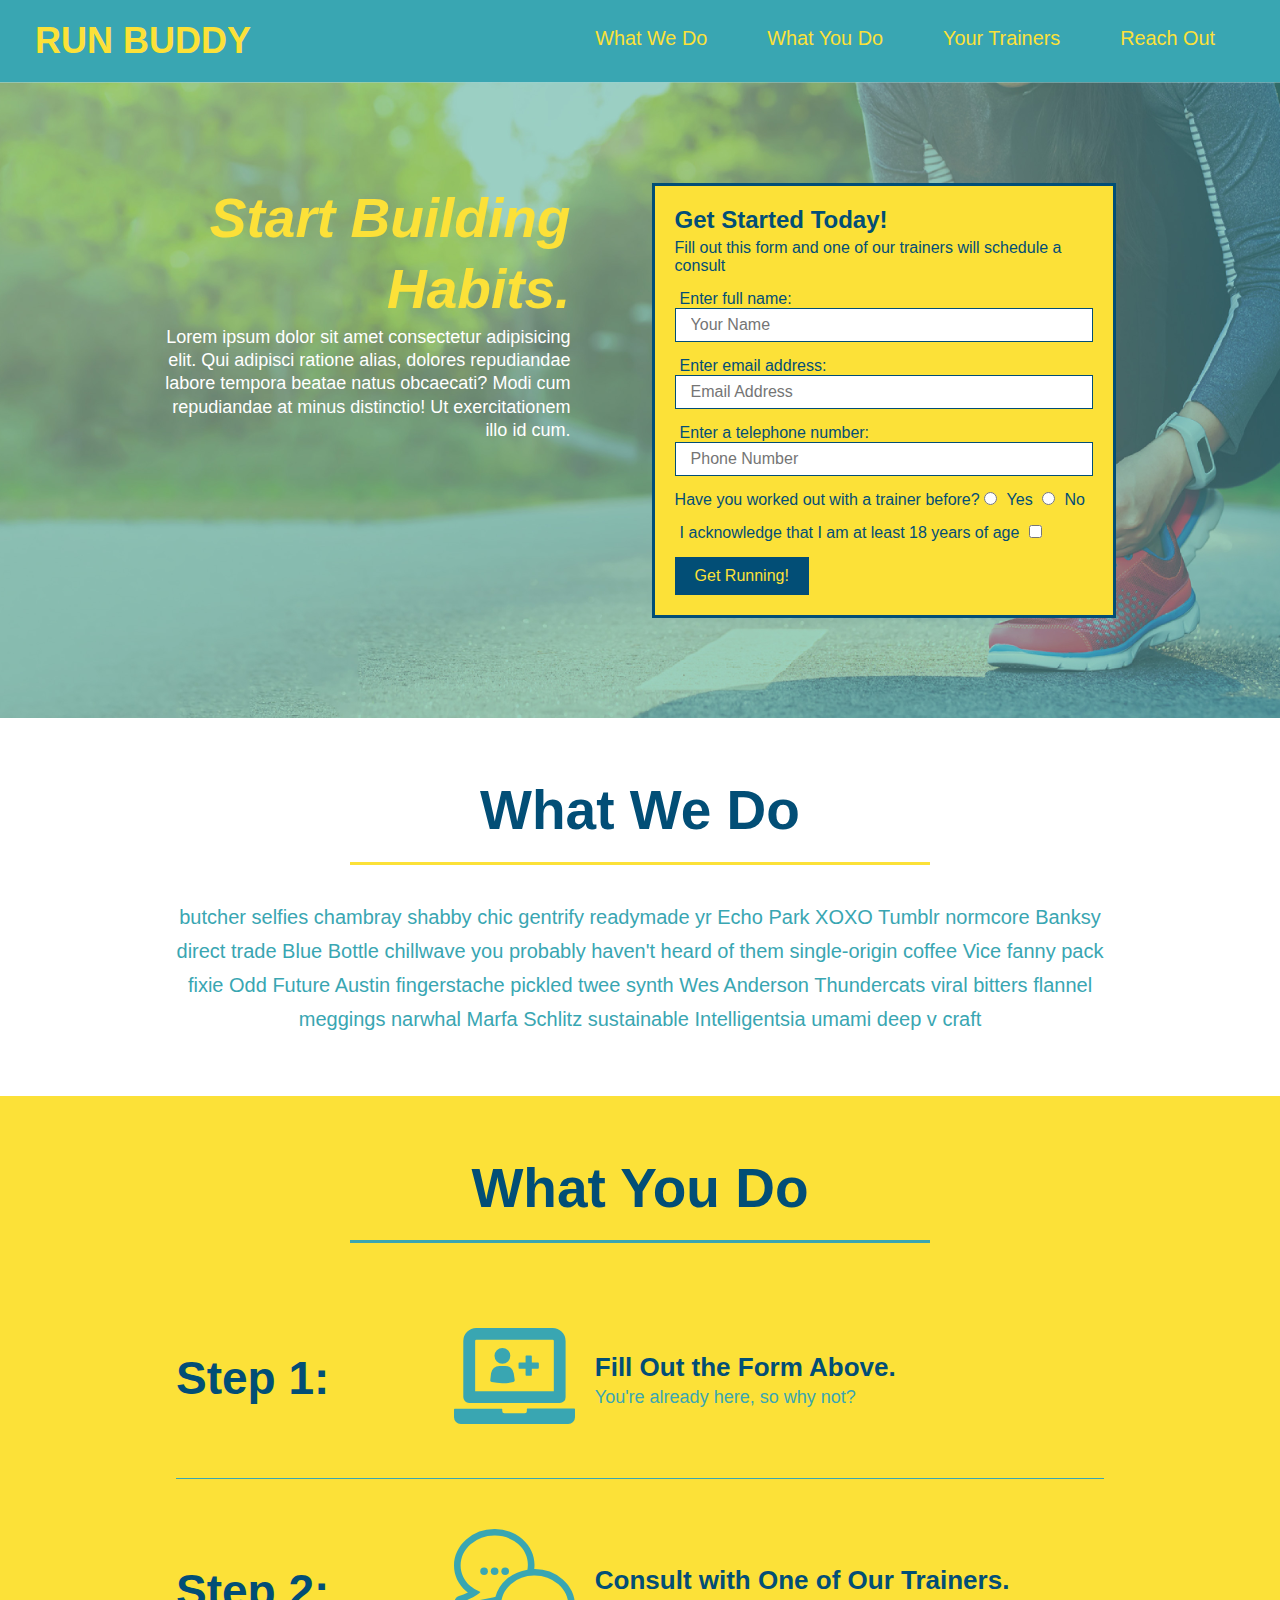
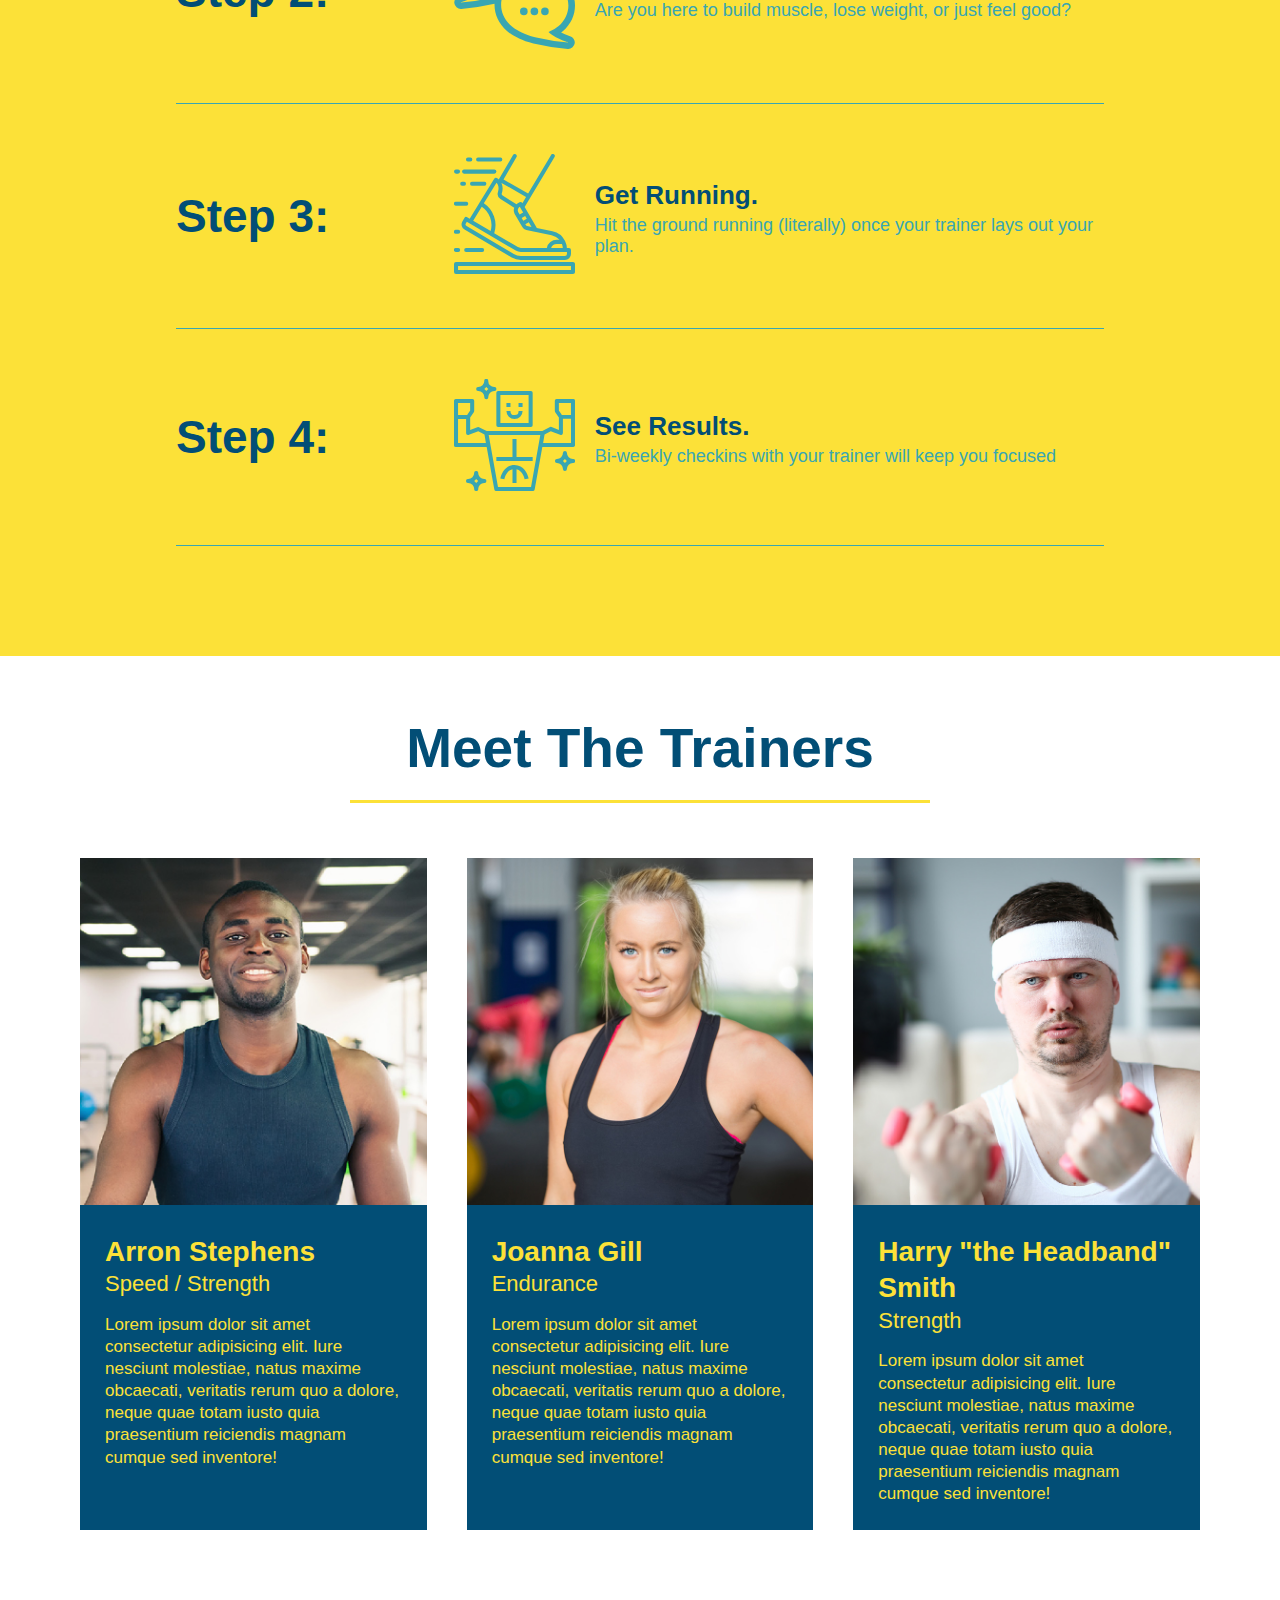
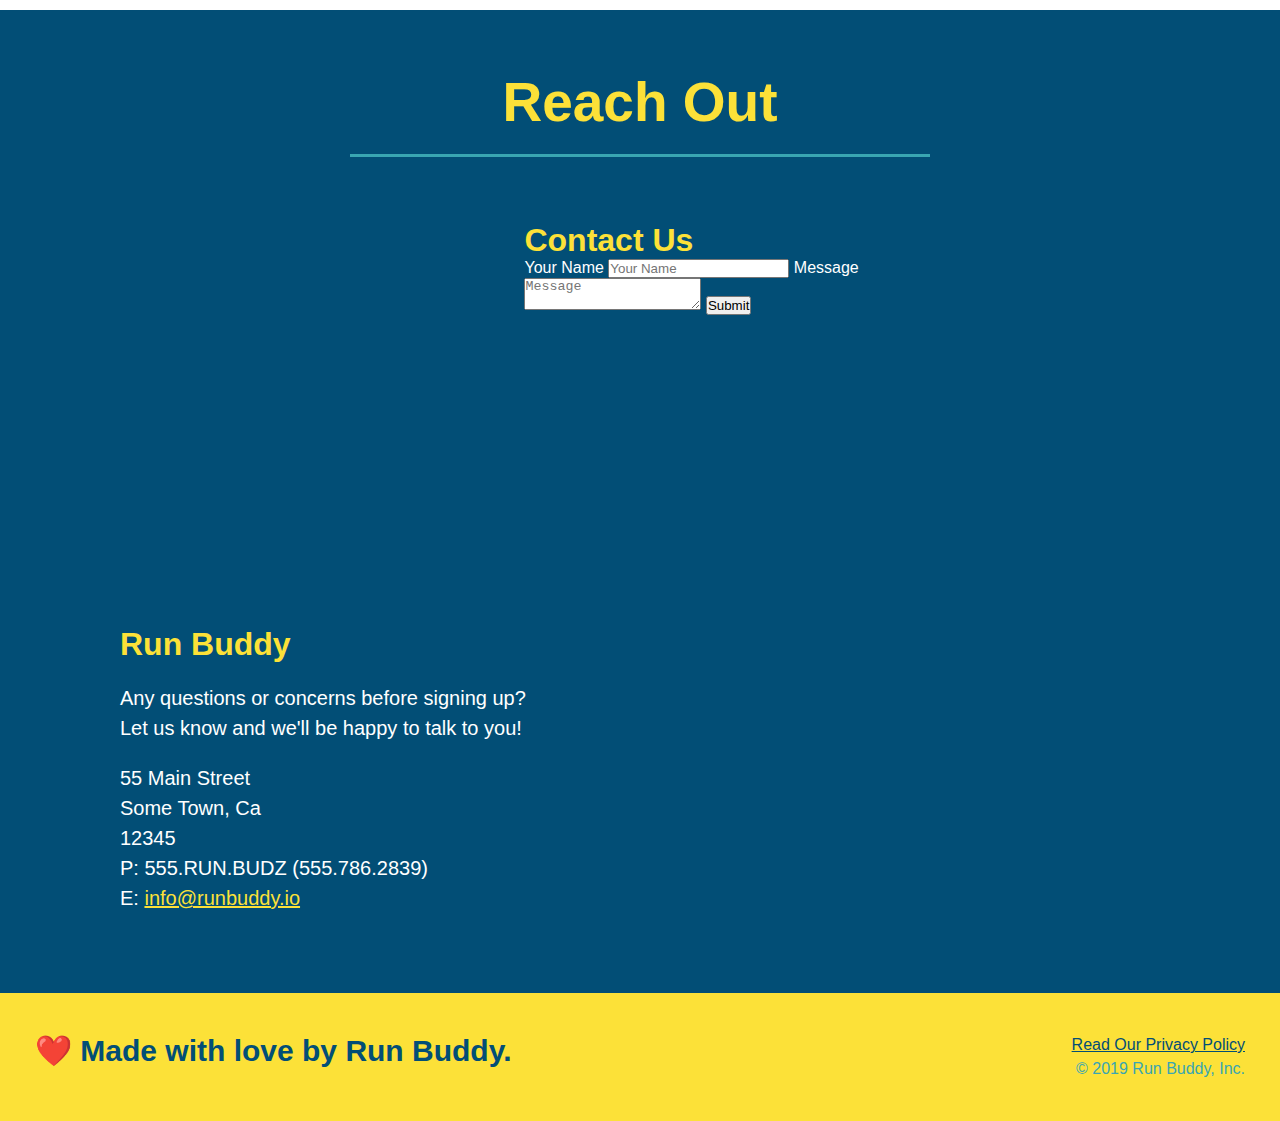
==== commit 078311cb: "2.2.10 added flexbox to the trainers section" ====
--- a/index.html
+++ b/index.html
@@ -139,44 +139,48 @@
                     </div>
                 </div>
             </div>
+        </section>
 
         <!-- "Meet the trainers" section -->
-        <section id="your-trainers" class="trainers">
+        <section id="your-trainers">
             <div class="flex-row">
                 <h2 class="section-title primary-border">Meet The Trainers</h2>
             </div>
-            <article class="trainer">
-                <img src="./assets/images/trainer-1.jpg" alt="Arron Stephens in his workout clothes, ready to pump iron">
-                <div class="trainer-bio text-left">
-                    <h3>Arron Stephens</h3>
-                    <h4>Speed / Strength</h4>
-                    <p>
-                        Lorem ipsum dolor sit amet consectetur adipisicing elit. Iure nesciunt molestiae, natus maxime obcaecati, veritatis rerum quo a dolore, neque quae totam iusto quia praesentium reiciendis magnam cumque sed inventore!
-                    </p>
-                </div>
-            </article>
-                
-            <article class="trainer">
-                <div class="trainer-bio text-right">
-                    <h3>Joanna Gill</h3>
-                    <h4>Endurance</h4>
-                    <p>
-                        Lorem ipsum dolor sit amet consectetur adipisicing elit. Iure nesciunt molestiae, natus maxime obcaecati, veritatis rerum quo a dolore, neque quae totam iusto quia praesentium reiciendis magnam cumque sed inventore!
-                    </p>
-                </div>
-                <img src="./assets/images/trainer-2.jpg" alt="Joanna Gill cooling off after a workout">
-            </article>
-
-            <article class="trainer">
-                <img src="./assets/images/trainer-3.jpg" alt="Harry Smith wearing a headband and lifting comically small pink weights">
-                <div class="trainer-bio text-left">
-                    <h3>Harry "the Headband" Smith</h3>
-                    <h4>Strength</h4>
-                    <p>
-                        Lorem ipsum dolor sit amet consectetur adipisicing elit. Iure nesciunt molestiae, natus maxime obcaecati, veritatis rerum quo a dolore, neque quae totam iusto quia praesentium reiciendis magnam cumque sed inventore!
-                    </p>
-                </div>
-            </article>
+
+            <div class="trainers">
+                <article class="trainer">
+                    <img src="./assets/images/trainer-1.jpg" alt="Arron Stephens in his workout clothes, ready to pump iron">
+                    <div class="trainer-bio">
+                        <h3 class="trainer-name">Arron Stephens</h3>
+                        <h4 class="trainer-role">Speed / Strength</h4>
+                        <p>
+                            Lorem ipsum dolor sit amet consectetur adipisicing elit. Iure nesciunt molestiae, natus maxime obcaecati, veritatis rerum quo a dolore, neque quae totam iusto quia praesentium reiciendis magnam cumque sed inventore!
+                        </p>
+                    </div>
+                </article>
+                    
+                <article class="trainer">
+                    <img src="./assets/images/trainer-2.jpg" alt="Joanna Gill cooling off after a workout">
+                    <div class="trainer-bio">
+                        <h3 class="trainer-name">Joanna Gill</h3>
+                        <h4 class="trainer-role">Endurance</h4>
+                        <p>
+                            Lorem ipsum dolor sit amet consectetur adipisicing elit. Iure nesciunt molestiae, natus maxime obcaecati, veritatis rerum quo a dolore, neque quae totam iusto quia praesentium reiciendis magnam cumque sed inventore!
+                        </p>
+                    </div>
+                </article>
+    
+                <article class="trainer">
+                    <img src="./assets/images/trainer-3.jpg" alt="Harry Smith wearing a headband and lifting comically small pink weights">
+                    <div class="trainer-bio">
+                        <h3 class="trainer-name">Harry "the Headband" Smith</h3>
+                        <h4 class="trainer-role">Strength</h4>
+                        <p>
+                            Lorem ipsum dolor sit amet consectetur adipisicing elit. Iure nesciunt molestiae, natus maxime obcaecati, veritatis rerum quo a dolore, neque quae totam iusto quia praesentium reiciendis magnam cumque sed inventore!
+                        </p>
+                    </div>
+                </article>
+            </div>
         </section>
 
         <!-- "reach out" section -->
--- a/assets/css/style.css
+++ b/assets/css/style.css
@@ -214,42 +214,41 @@
 
 /* Meet The Trainers Section */
 .trainers {
-    
+    width: 100%;
+    margin: 0 auto;
+    display: flex;
+    flex-wrap: wrap;
+    justify-content: space-around;
 }
 
 .trainer {
-    width: 900px;
-    margin: 0 auto 30px auto;
+    margin: 20px;
     background: #024e76;
     color: #fce138;
-    overflow: auto;
+    flex: 1;
 }
 
 .trainer img {
-    width: 35%;
-    float: left;
+    width: 100%;
 }
 
 .trainer-bio {
-    padding: 35px;
-    float: left;
-    width: 65%;
+    padding: 25px;
+    line-height: 1.3;
 }
 
 .trainer-bio h3 {
-    font-size: 32px;
-    margin-bottom: 8px;
+    font-size: 28px;
 }
 
 .trainer-bio h4 {
     font-weight: lighter;
-    font-size: 26px;
-    margin-bottom: 25px;
+    font-size: 22px;
+    margin-bottom: 15px;
 }
 
 .trainer-bio p {
     font-size: 17px;
-    line-height: 1.3;
 }
 
 /* Reach Out Section */
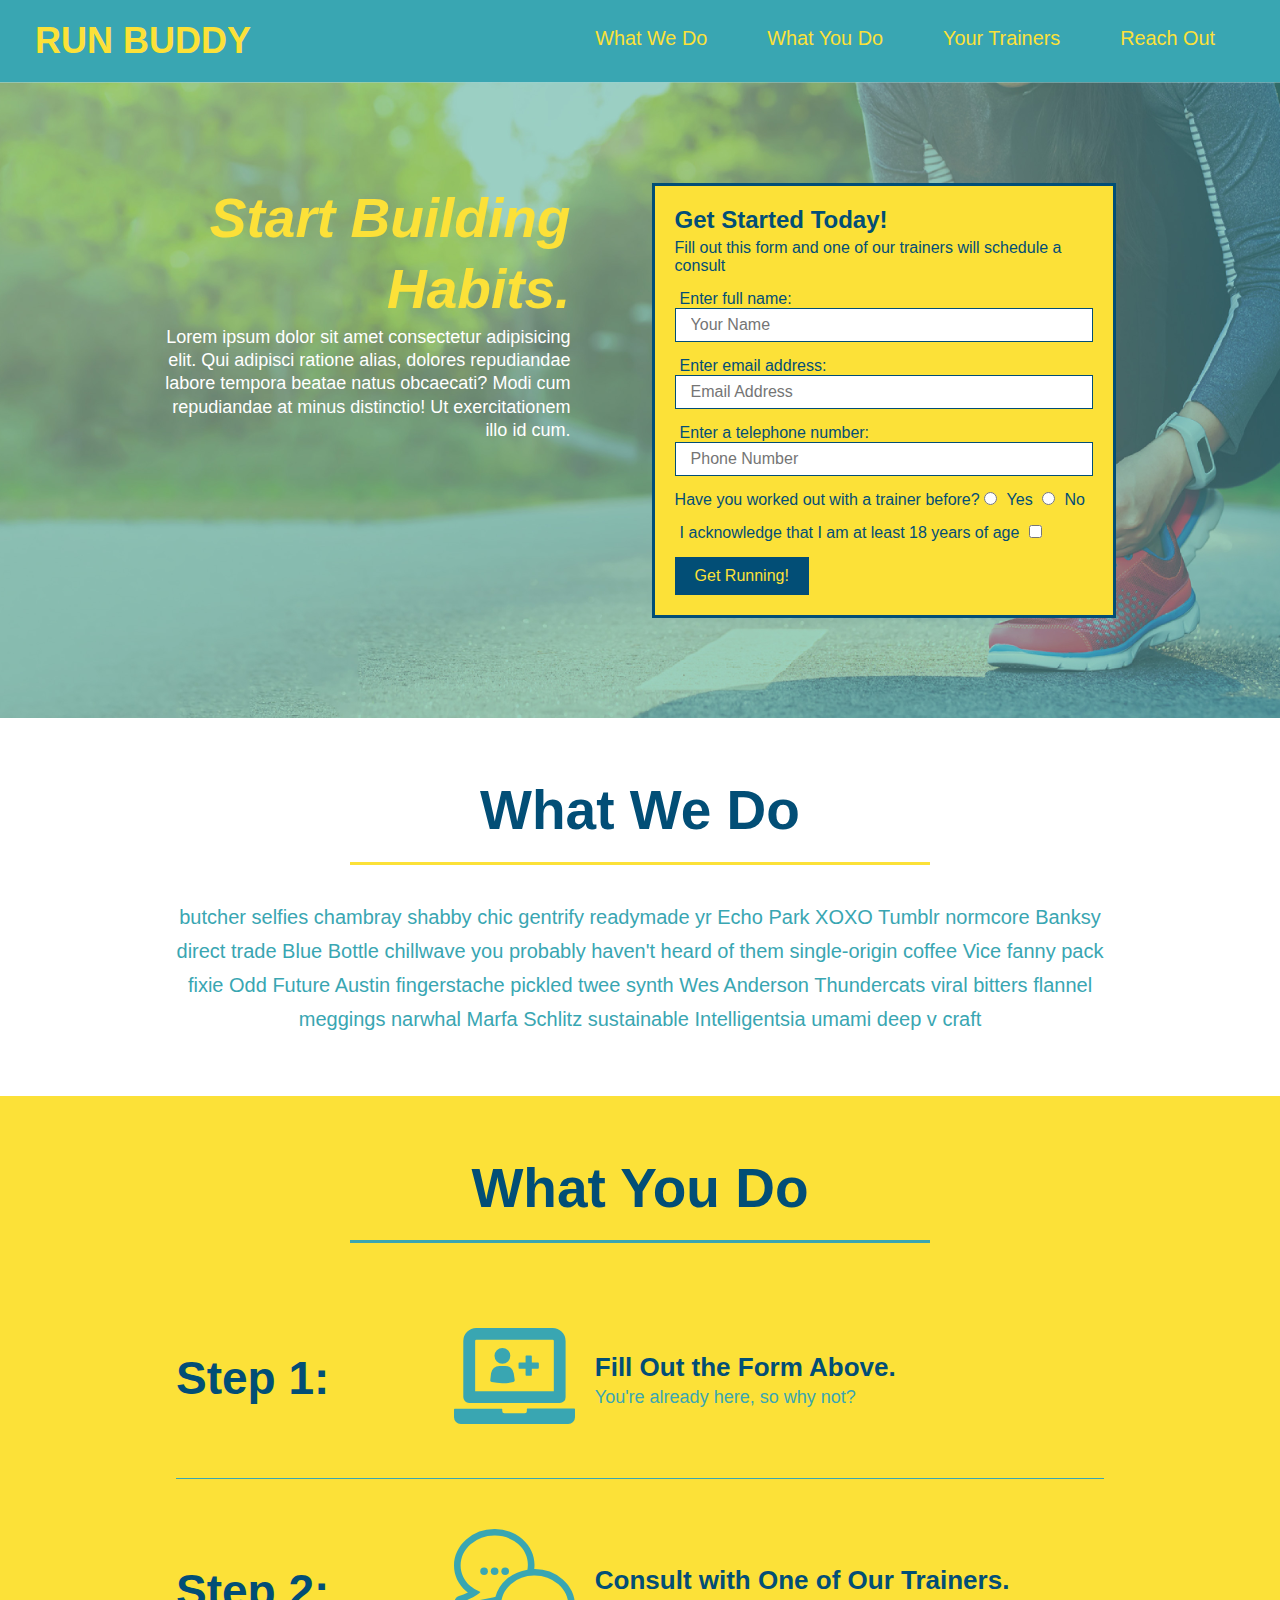
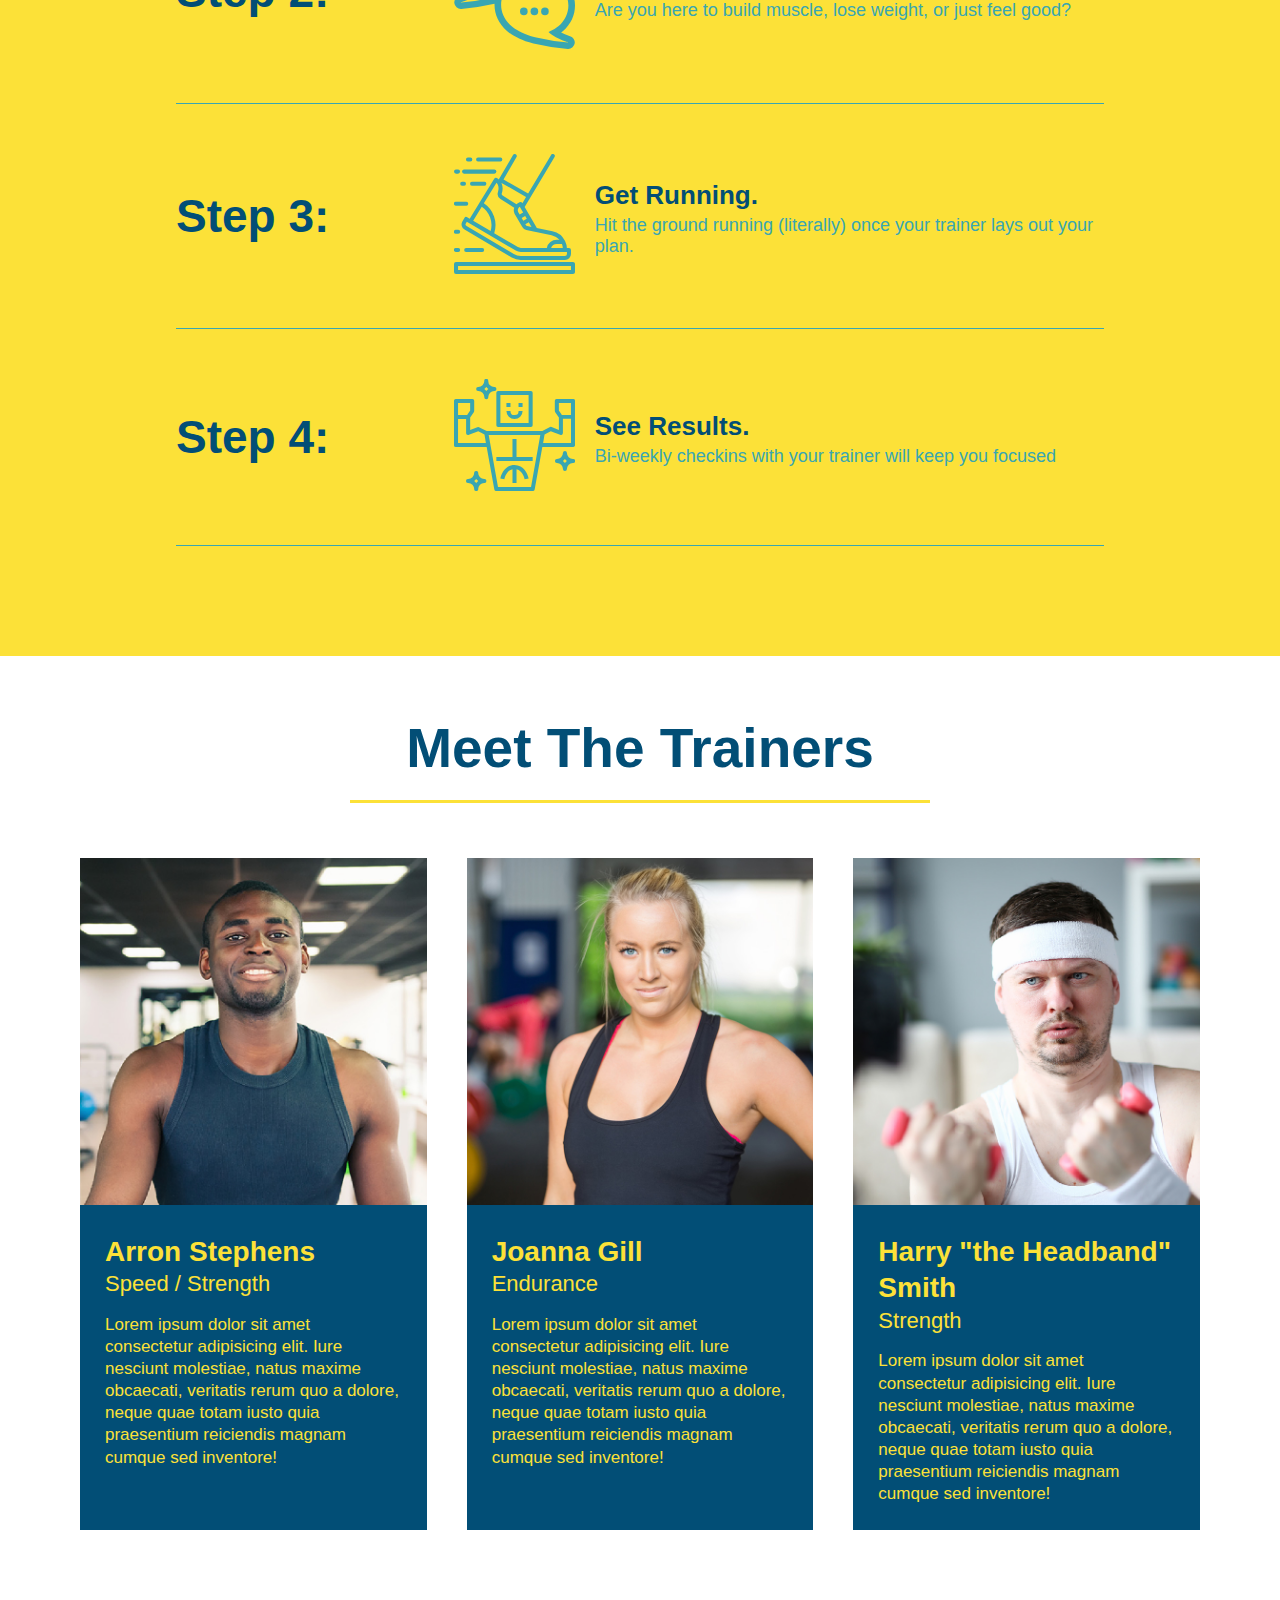
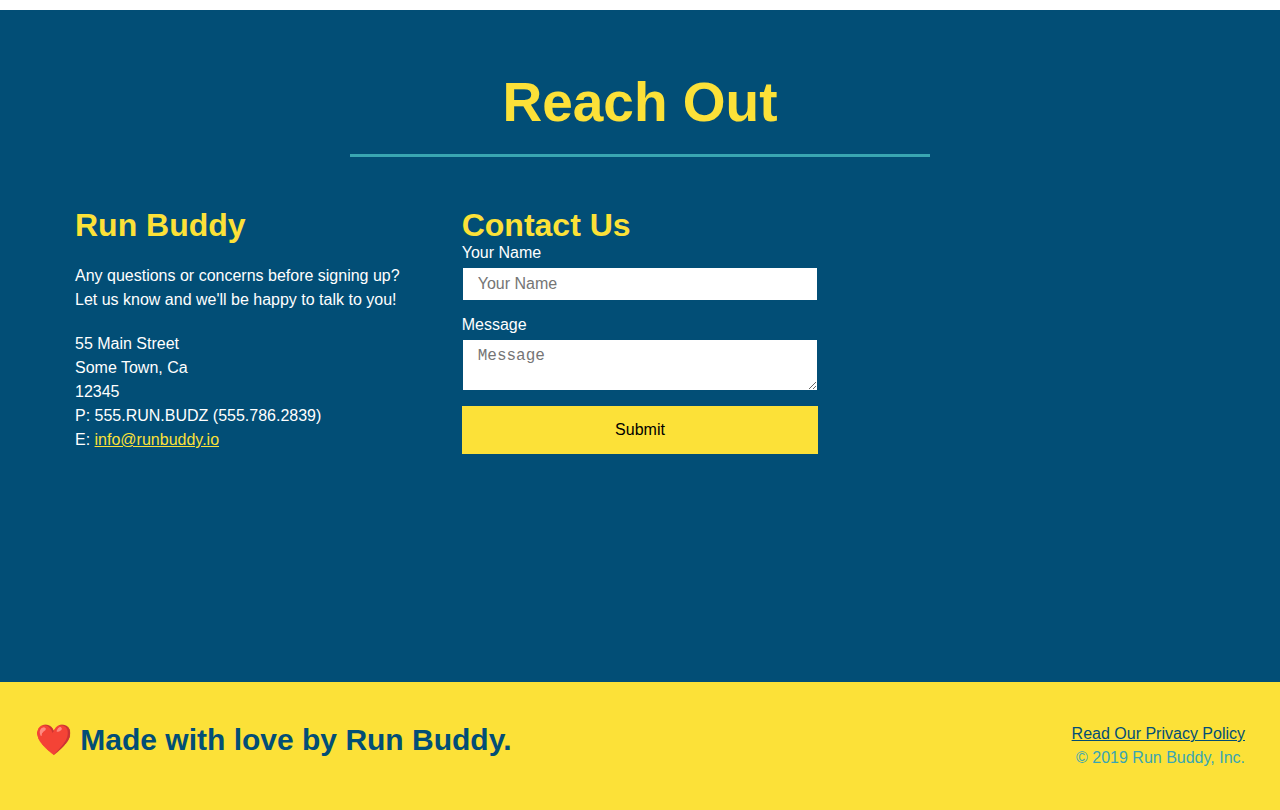
==== commit 17d83f7a: "2.2.11 added flexbox to contact section" ====
--- a/index.html
+++ b/index.html
@@ -189,26 +189,6 @@
                 <h2 class="section-title secondary-border">Reach Out</h2>
             </div>
             <div class="contact-info">
-                
-                <iframe src="https://www.google.com/maps/embed?pb=!1m18!1m12!1m3!1d3019.3909375147014!2d-74.42958168459177!3d40.81937597932046!2m3!1f0!2f0!3f0!3m2!1i1024!2i768!4f13.1!3m3!1m2!1s0x89c3a7caf394080b%3A0x7403c93e4e1607f5!2s3304%20Appleton%20Way%2C%20Whippany%2C%20NJ%2007981!5e0!3m2!1sen!2sus!4v1634695029856!5m2!1sen!2sus"
-                style="border: 0;"
-                allowfullscreen=""
-                loading="lazy">
-                </iframe>
-
-                <div>
-                    <h3>Contact Us</h3>
-                    <form action="">
-                        <label for="contact-name">Your Name</label>
-                        <input type="text" id="contact-name" placeholder="Your Name" />
-
-                        <label for="contact-message">Message</label>
-                        <textarea id="contact-message" placeholder="Message"></textarea>
-
-                        <button type="submit">Submit</button>
-                    </form>
-                </div>
-
                 <div>
                     <h3>Run Buddy</h3>
                     <p>
@@ -216,6 +196,7 @@
                         <br/ >
                         Let us know and we'll be happy to talk to you!
                     </p>
+
                     <address>
                         55 Main Street <br/>
                         Some Town, Ca <br/>
@@ -223,7 +204,27 @@
                         P: 555.RUN.BUDZ (555.786.2839) <br/>
                         E: <a href="mailto:info@runbuddy.io">info@runbuddy.io</a>
                     </address>
-                </div>
+
+                </div>
+                
+                <div class="contact-form">
+                    <h3>Contact Us</h3>
+                    <form>
+                        <label for="contact-name">Your Name</label>
+                        <input type="text" id="contact-name" placeholder="Your Name" />
+                        
+                        <label for="contact-message">Message</label>
+                        <textarea id="contact-message" placeholder="Message"></textarea>
+                        
+                        <button type="submit">Submit</button>
+                    </form>
+                </div>
+                
+                <iframe src="https://www.google.com/maps/embed?pb=!1m18!1m12!1m3!1d3019.3909375147014!2d-74.42958168459177!3d40.81937597932046!2m3!1f0!2f0!3f0!3m2!1i1024!2i768!4f13.1!3m3!1m2!1s0x89c3a7caf394080b%3A0x7403c93e4e1607f5!2s3304%20Appleton%20Way%2C%20Whippany%2C%20NJ%2007981!5e0!3m2!1sen!2sus!4v1634695029856!5m2!1sen!2sus"
+                style="border: 0;"
+                allowfullscreen=""
+                loading="lazy">
+                </iframe>
             </div>
         </section>
 
--- a/assets/css/style.css
+++ b/assets/css/style.css
@@ -261,20 +261,21 @@
 }
 
 .contact-info {
-    overflow: auto;
+    display: flex;
+    justify-content: space-between;
+    flex-wrap: wrap;
+}
+
+.contact-info > * {
+    flex: 1;
+    margin: 15px;
 }
 
 .contact-info iframe {
-    width: 400px;
     height: 400px;
 }
 
 .contact-info div {
-    width: 410px;
-    display: inline-block;
-    vertical-align: top;
-    text-align: left;
-    margin: 30px 0 0 60px;
     color: white;
 }
 
@@ -286,12 +287,32 @@
 .contact-info p, .contact-info address {
     margin: 20px 0;
     line-height: 1.5;
-    font-size: 20px;
+    font-size: 16px;
     font-style: normal;
 }
 
 .contact-info a {
     color: #fce138;
+}
+
+.contact-form input, .contact-form textarea {
+    border: 1px solid #024e76;
+    display: block;
+    padding: 7px 15px;
+    font-size: 16px;
+    color: #024e76;
+    width: 100%;
+    margin-bottom: 15px;
+    margin-top: 5px;
+}
+
+.contact-form button {
+    width: 100%;
+    border: none;
+    background: #fce138;
+    text-align: center;
+    padding: 15px 0;
+    font-size: 16px;
 }
 
 /* Footer Section */
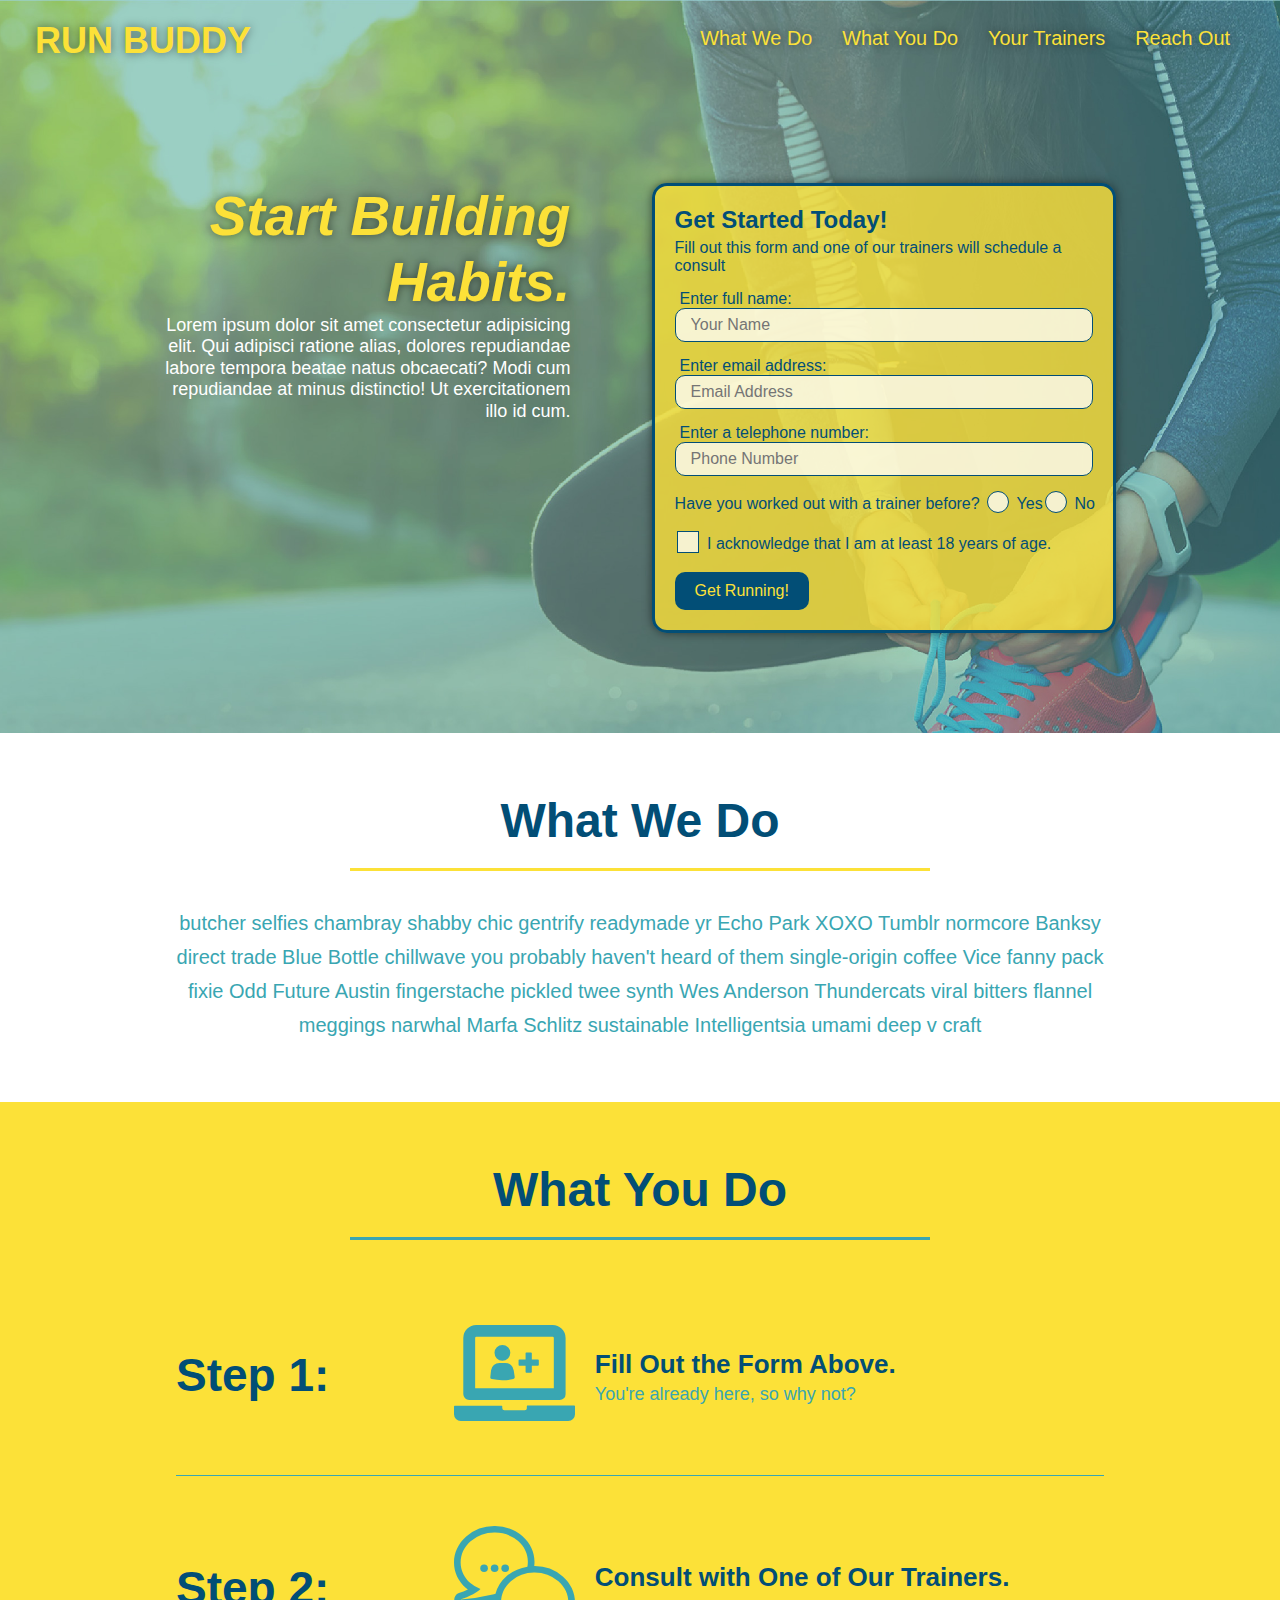
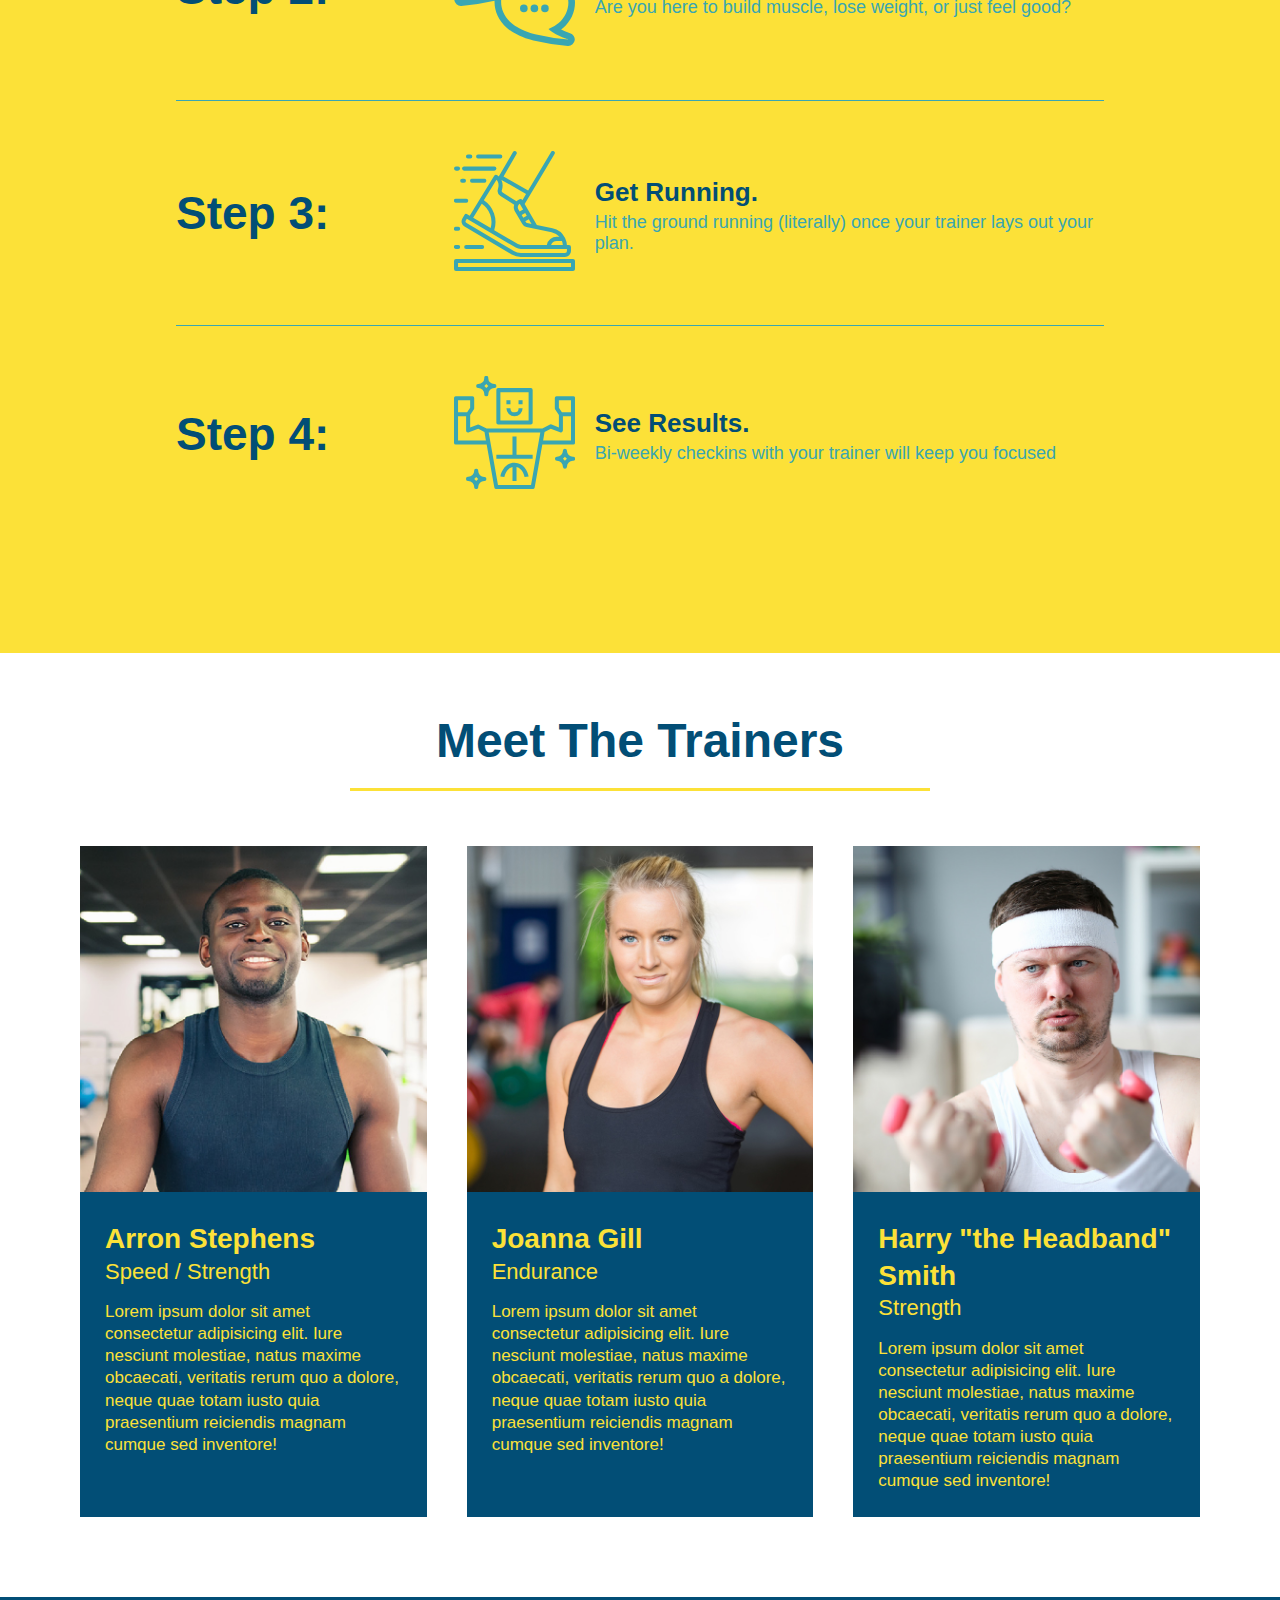
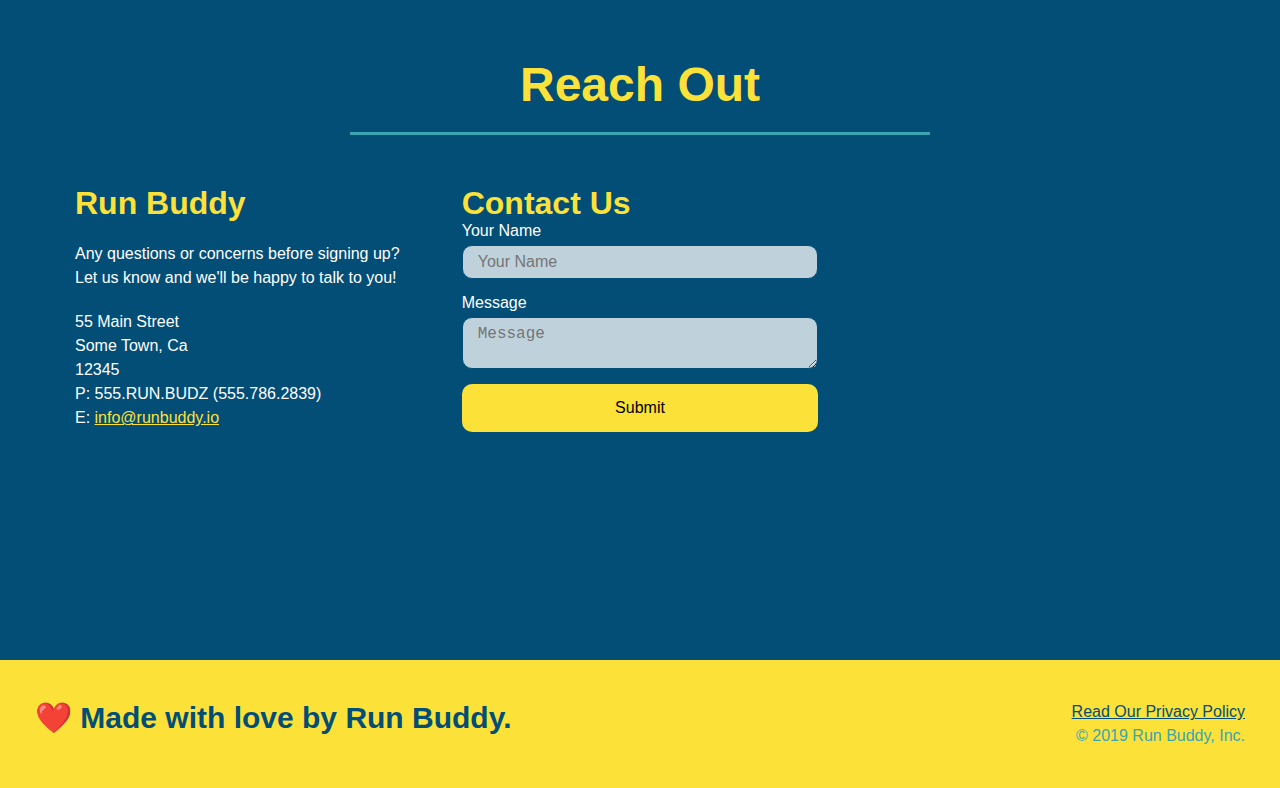
==== commit 7887f2d0: "2.5.3 did some crazy pseduo elemet work to make radio buttons and check boxes" ====
--- a/index.html
+++ b/index.html
@@ -2,6 +2,7 @@
 <html lang="en"> 
     <head>
         <meta charset="UTF-8" />
+        <meta name="viewport" content="width=device-width, initial-scale=1.0" />
         <title>Run Buddy</title>
         <link rel="stylesheet" href="./assets/css/style.css">
     </head>
@@ -54,14 +55,20 @@
                     <input type="tel"placeholder="Phone Number" name="phone_num" id="phone_num" class="form-input"/>
                     <p>
                         Have you worked out with a trainer before?
-                        <input type="radio" name="trainer-confirm" id="trainer-yes" />
-                        <label for="trainer-yes">Yes</label>
-                        <input type="radio" name="trainer-confirm" id="trainer-no" />
-                        <label for="trainer-no">No</label>
+                        <span class="radio-wrapper">
+                            <input type="radio" name="trainer-confirm" id="trainer-yes" />
+                            <label for="trainer-yes">Yes</label>
+                        </span>
+                        <span class="radio-wrapper">
+                            <input type="radio" name="trainer-confirm" id="trainer-no" />
+                            <label for="trainer-no">No</label>
+                        </span>
                     </p>
                     <p>
-                        <label for="acknowledge">I acknowledge that I am at least 18 years of age</label> 
-                        <input type="checkbox" name="acknowledge" id="acknowledge" />
+                        <span class="checkbox-wrapper">
+                            <input type="checkbox" name="age-confirm" id="checkbox">
+                            <label for="checkbox">I acknowledge that I am at least 18 years of age.</label>
+                        </span>
                     </p>
                     <button type="submit">
                         Get Running!
--- a/assets/css/style.css
+++ b/assets/css/style.css
@@ -15,7 +15,7 @@
 }
 
 .section-title {
-    font-size: 55px;
+    font-size: 48px;
     color: #024e76;
     border-bottom: 3px solid;
     border-color: #39a6b2;
@@ -52,6 +52,15 @@
     display: flex;
     justify-content: space-between;
     flex-wrap: wrap;
+    position: -webkit-sticky;
+    position: sticky;
+    top: 0;
+    background-image: url("../images/hero-bg.jpeg");
+    background-size: cover;
+    background-position: center;
+    background-attachment: fixed;
+    background-position: 80%;
+    z-index: 9999;
 }
 
 header h1 {
@@ -59,6 +68,7 @@
     font-size: 36px;
     color: #fce138;
     margin: 0;
+    text-shadow: 0 0 10px rgba(0, 0, 0, 0.5);
 }
 
 header a {
@@ -79,9 +89,17 @@
 }
 
 header nav ul li a {
-    margin: 0 30px;
+    padding: 10px 15px;
     font-weight: lighter;
     font-size: 1.55vw;
+    text-shadow: 0 0 10px rgba(0, 0, 0, 0.5);
+}
+
+header nav ul li a:hover {
+    background: #fce138;
+    color: #024e76;
+    border-radius: 15px;
+    text-shadow: none;
 }
 
 /* Hero Section */
@@ -92,6 +110,9 @@
     display: flex;
     justify-content: center;
     flex-wrap: wrap;
+    align-items: flex-start;
+    background-attachment: fixed;
+    background-position: 80%;
 }
 
 .hero-cta {
@@ -100,22 +121,25 @@
     margin: 3.5%;
     color: #fff;
     font-size: 18px;
-    line-height: 1.3;
+    line-height: 1.2;
 }
 
 .hero-cta h2 {
     font-style: italic;
     font-size: 55px;
     color: #fce138;
+    text-shadow: 0 0 10px rgba(0, 0, 0, 0.5);
 }
 
 .hero-form {
     color: #024e76;
-    background-color: #fce138;
+    background-color: rgba(252, 225, 56, 0.8);
     border: solid 3px #024e76;
     padding: 20px;
     width: 40%;
     margin: 3.5%;
+    box-shadow: 0 0 10px rgba(0, 0, 0, 0.5);
+    border-radius: 15px;
 }
 
 .hero-form p {
@@ -135,6 +159,72 @@
     color: #024e76;
     width: 100%;
     margin-bottom: 15px;
+    border-radius: 10px;
+    background-color: rgba(255,255,255, 0.75);
+}
+
+.form-input:focus {
+    background-color: rgba(255,255,255, 1);
+    outline: none;
+}
+
+.checkbox-wrapper input, .radio-wrapper input {
+    opacity: 0;
+}
+
+.checkbox-wrapper label, .radio-wrapper label {
+    position: relative;
+    left: 10px;
+    margin: 10px;
+    line-height: 1.6;
+}
+
+.checkbox-wrapper label::before, .radio-wrapper label::before {
+    content: "";
+    height: 20px;
+    width: 20px;
+    background: rgba(255, 255, 255, 0.75);
+    border: 1px solid #024e76;
+    position: absolute;
+    top: -4px;
+    left: -30px;
+}
+
+.radio-wrapper label::before {
+    border-radius: 50%;
+}
+
+.radio-wrapper label::after {
+    content: "";
+    width: 20px;
+    height: 20px;
+    border-radius: 50%;
+    background: #024e76;
+    position: absolute;
+    left: -29px;
+    top: -3px;
+    background-image: radial-gradient(circle, #39a6b2, #024e76);
+}
+
+.checkbox-wrapper label::after {
+    content: "";
+    height: 6px;
+    width: 14px;
+    border-left: 2px solid #024e76;
+    border-bottom: 2px solid #024e76;
+    position: absolute;
+    left: -26px;
+    top: 1px;
+    transform: rotate(-58deg);
+}
+
+.checkbox-wrapper input + label::after, .radio-wrapper input + label::after {
+    content: none;
+}
+
+.checkbox-wrapper input:checked + label::after, 
+.radio-wrapper input:checked + label::after {
+  content: "";
 }
 
 .hero-form label {
@@ -147,6 +237,11 @@
     background-color: #024e76;
     border: none;
     font-size: 16px;
+    border-radius: 10px;
+}
+
+.hero-form button:hover {
+    background-color: #39a6b2;
 }
 
 /* What We Do Section */
@@ -168,12 +263,15 @@
     margin: 50px auto;
     padding-bottom: 50px;
     width: 80%;
-    border-bottom: 1px solid #39a6b2;
     display: flex;
     flex-wrap: wrap;
     align-items: center;
     justify-content: space-between;
-  }
+}
+
+.step:not(:last-child) {
+    border-bottom: 1px solid #39a6b2;
+}
 
 .step h3 {
     color: #024e76;
@@ -304,6 +402,12 @@
     width: 100%;
     margin-bottom: 15px;
     margin-top: 5px;
+    border-radius: 10px;
+    background-color: rgba(255, 255, 255, 0.75);
+}
+
+.contact-form input:focus, .contact-form textarea:focus {
+    background-color: rgba(255, 255, 255, 1);
 }
 
 .contact-form button {
@@ -313,6 +417,12 @@
     text-align: center;
     padding: 15px 0;
     font-size: 16px;
+    border-radius: 10px;
+}
+
+.contact-form button:hover {
+    color: #fce138;
+    background: #39a6b2;
 }
 
 /* Footer Section */
@@ -339,3 +449,115 @@
 footer a {
     color: #024e76;
 }
+
+/* MEDIA QUERY FOR SMALLER DESKTOP SCREENS AND SMALLER */
+@media screen and (max-width: 980px) {
+
+    header {
+        padding-bottom: 0;
+        justify-content: center;
+        position: relative;
+    }
+
+    header h1 {
+        width: 100%;
+        text-align: center;
+    }
+
+    header nav ul {
+        margin-top: 20px;
+        width: 100%;
+        justify-content: center;
+    }
+
+    header nav ul li a {
+        font-size: 20px;
+    }
+
+    footer h2, footer div {
+        text-align: center;
+        width: 100%;
+    }
+
+    .hero-cta, .hero-form {
+        width: 100%;
+    }
+
+    .hero-cta {
+        text-align: center;
+    }
+
+    .section-title {
+        width: 80%;
+    }
+
+    .trainer {
+        flex: 0 70%;
+    }
+
+    .contact-info iframe {
+        flex: 1 100%;
+    }
+}
+
+/* MEDIA QUERY FOR TABLETS AND SMALLER */
+@media screen and (max-width: 768px) {
+
+    section {
+        padding: 30px 15px;
+    }
+
+    .step h3 {
+        flex: 1 100%;
+        text-align: center;
+    }
+
+    .step-info {
+        flex: 2 100%;
+        text-align: center;
+        justify-content: center;
+    }
+
+    .step-img {
+        flex: 0 32%;
+        margin-right: 0;
+        margin-top: 15px;
+        margin-bottom: 15px;
+    }
+    
+    .step-text {
+        flex: 100%;
+    }
+}
+
+/* MEDIA QUERY FOR MOBILE PHONES AND SMALLER */
+@media screen and (max-width: 575px) {
+
+    .hero-form button {
+        width: 100%;
+    }
+
+    .section-title {
+        width: 95%;
+    }
+
+    .intro p {
+        width: 100%;
+    }
+
+    .trainer {
+        flex: 0 100%;
+    }
+
+    .contact-info {
+        text-align: center;
+    }
+
+    .contact-info > * {
+        flex: 0 100%;
+    }
+
+    .contact-form {
+        order: 3;
+    }
+}